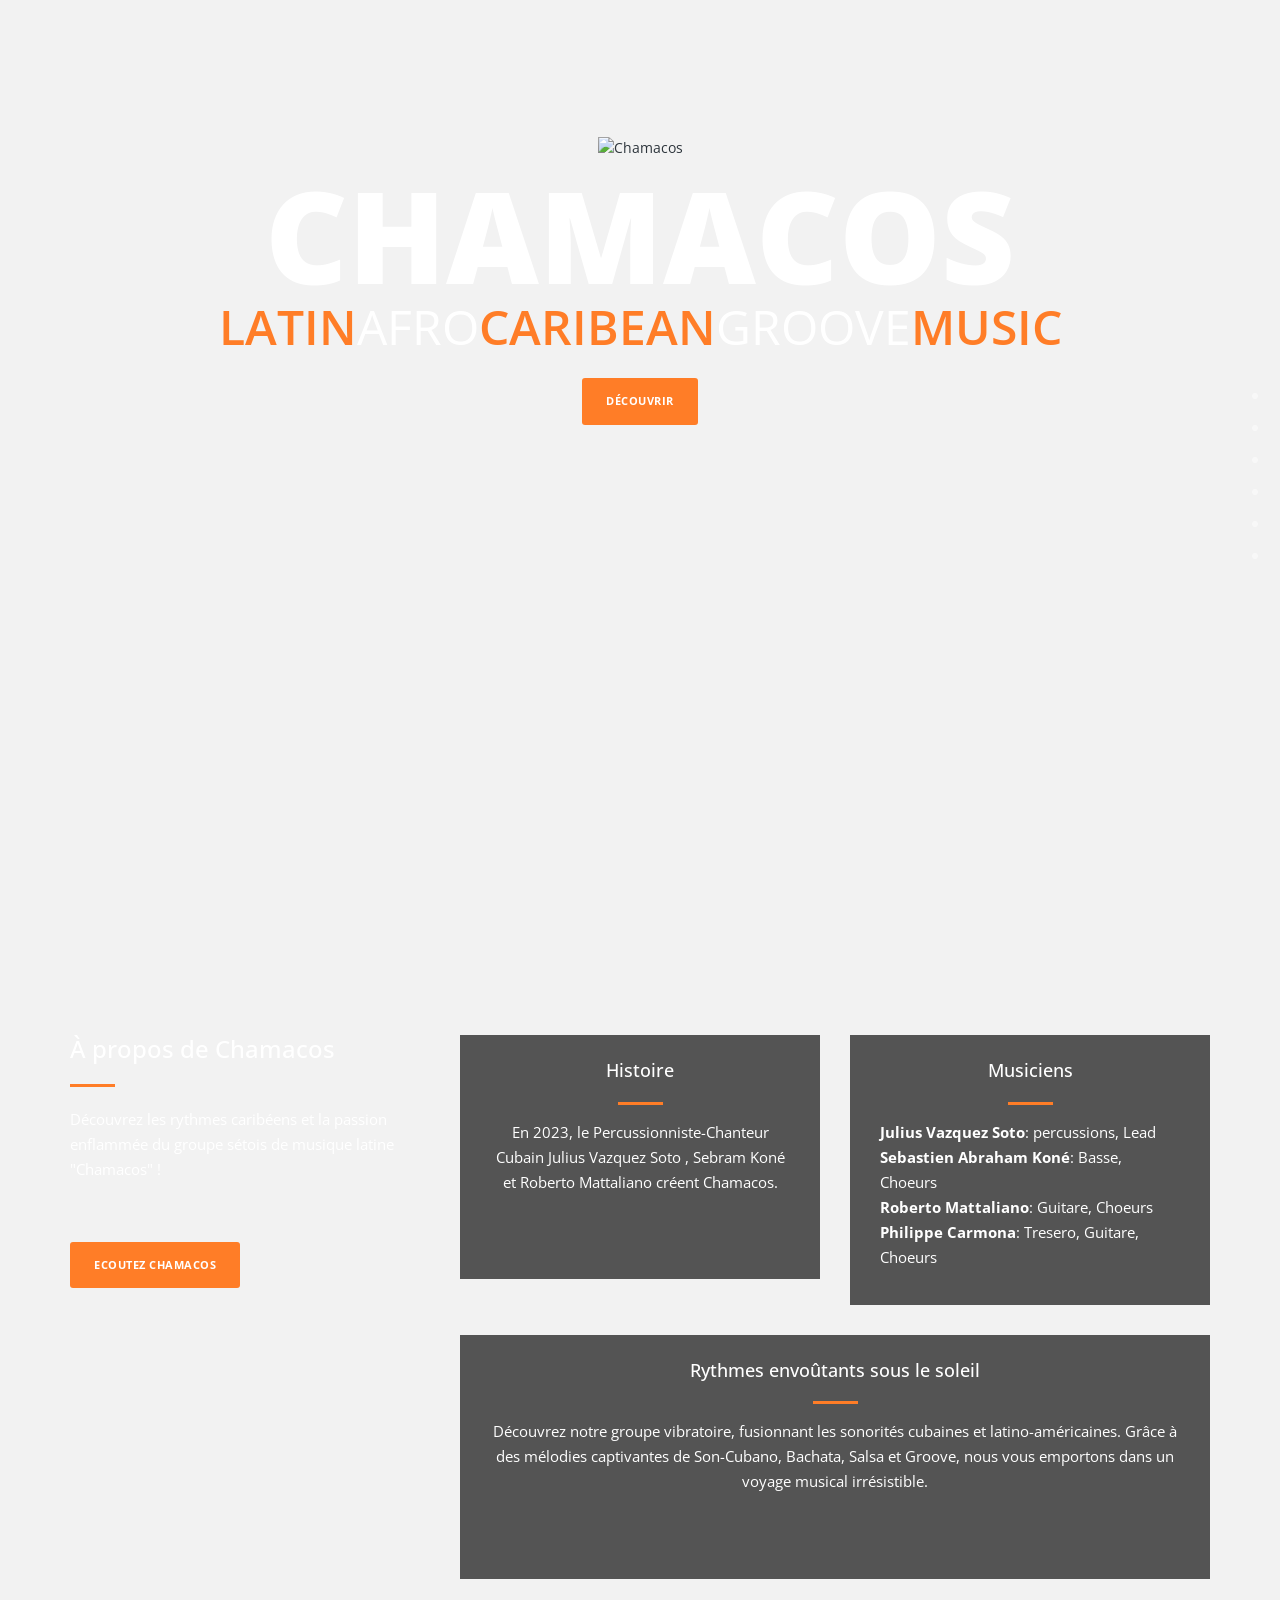
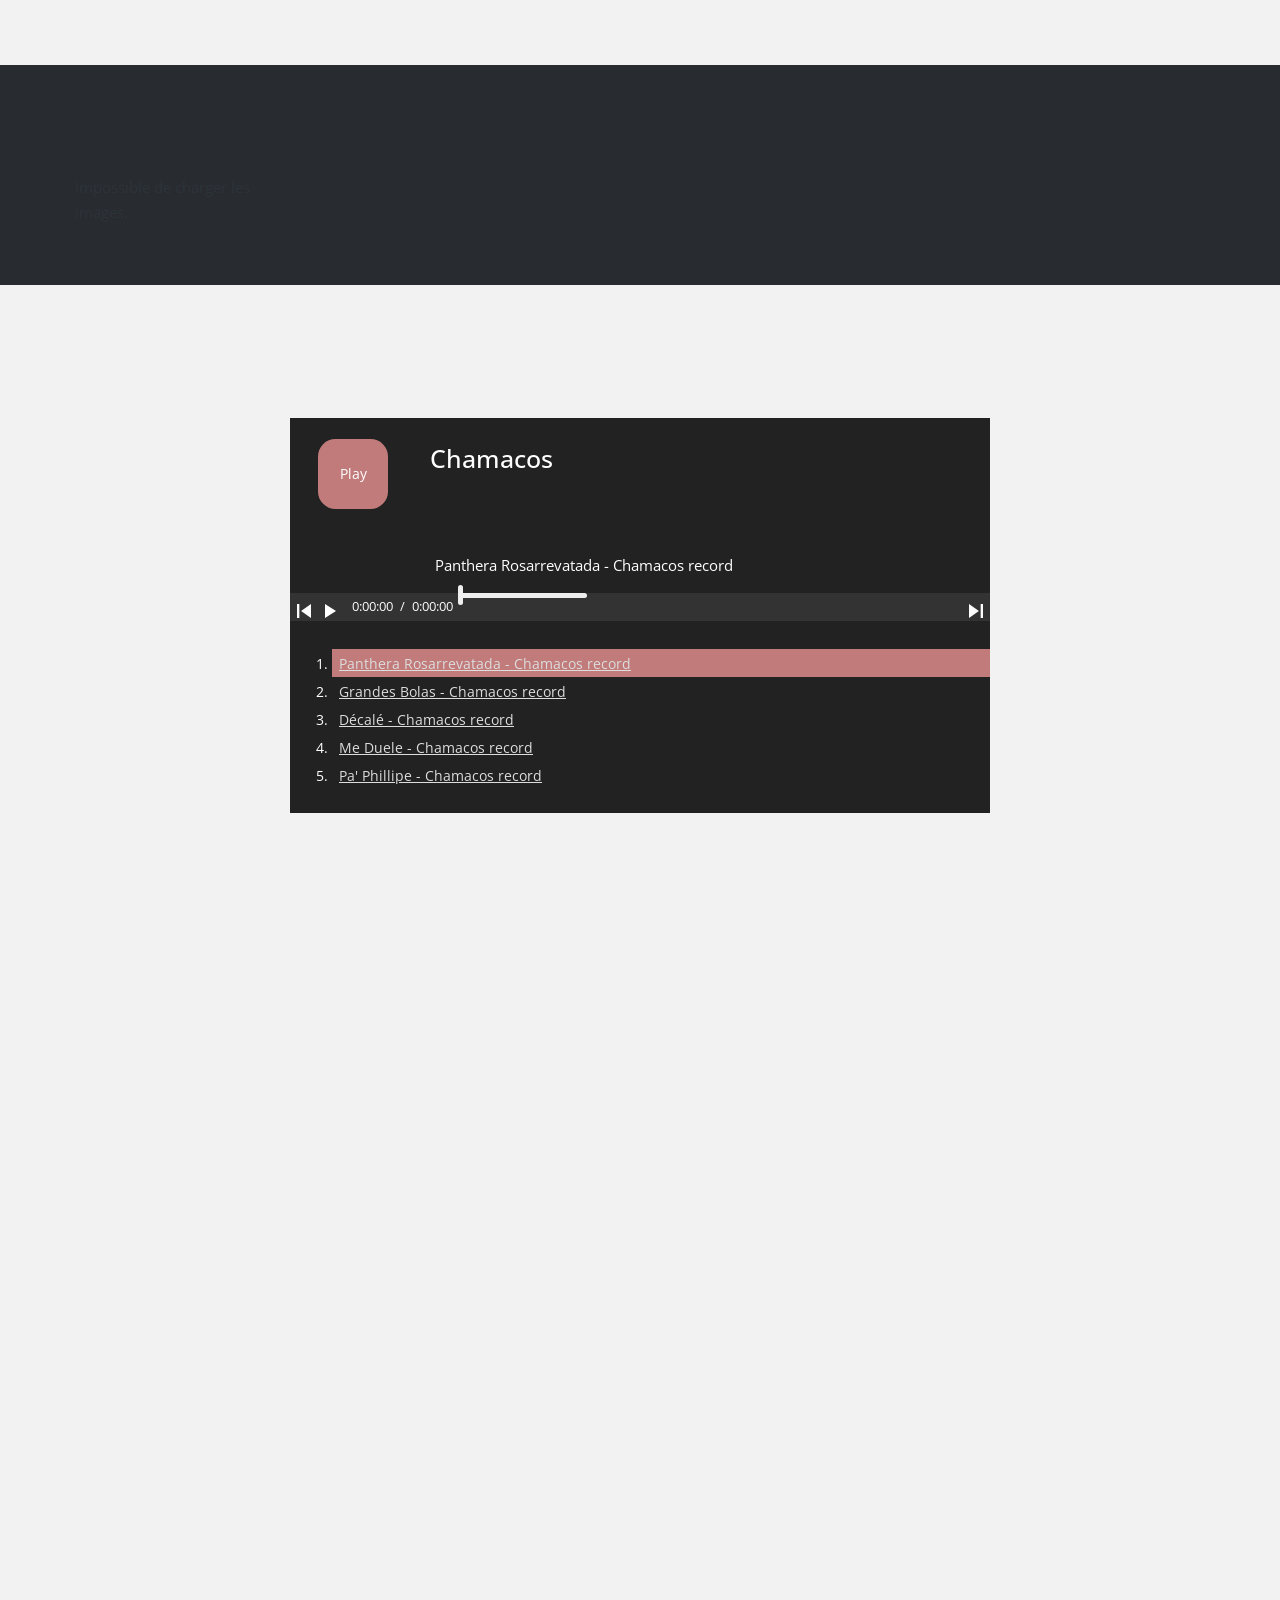
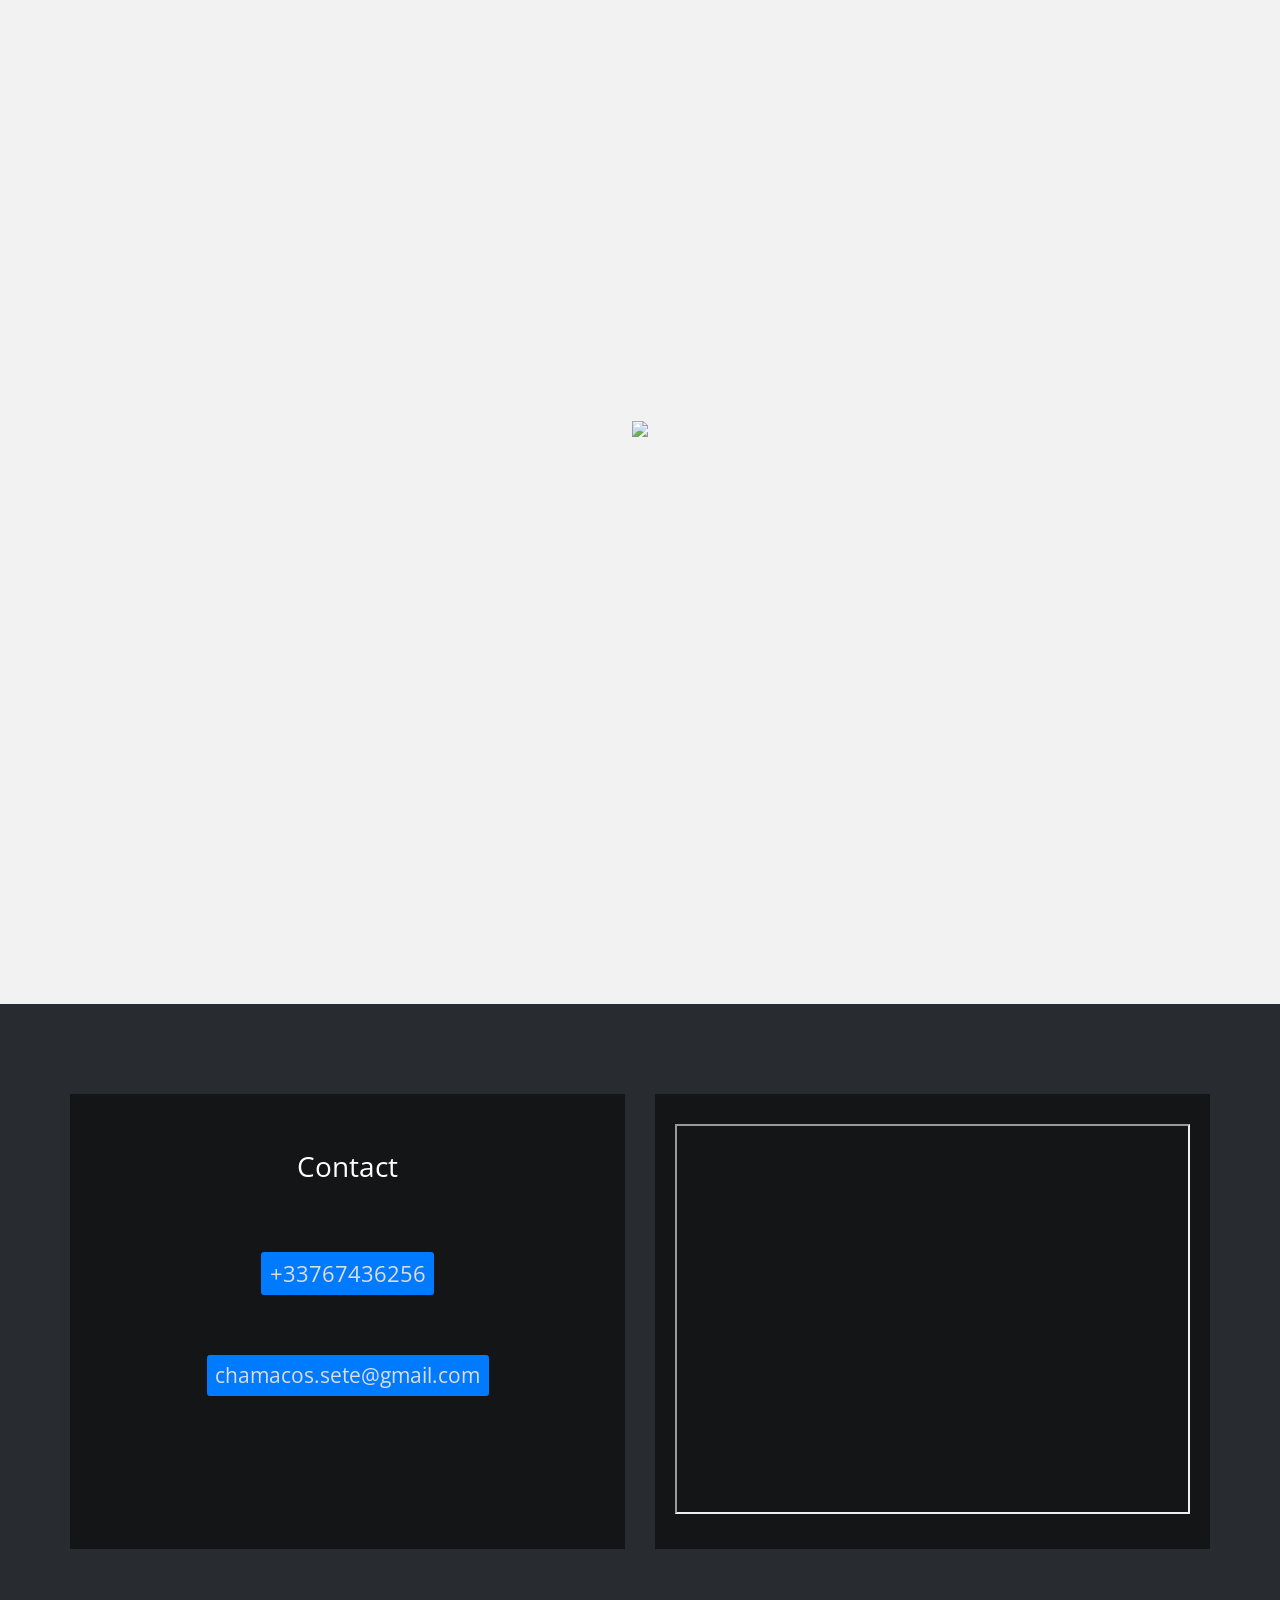
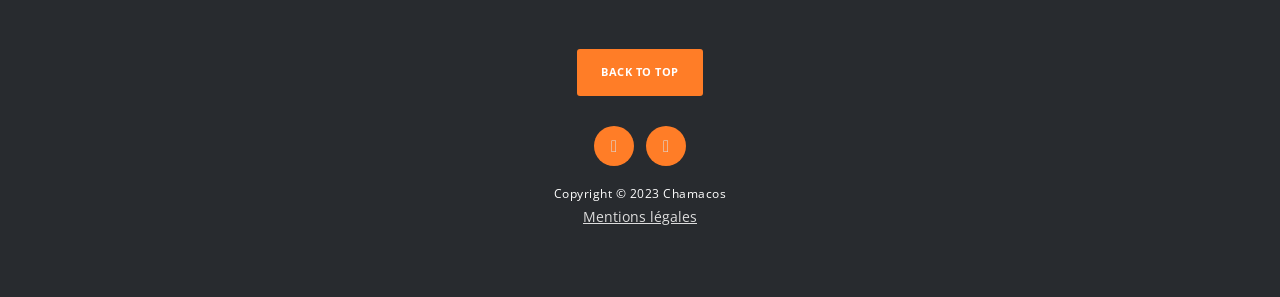
==== index.html @ d698a0c7 "Initial commit - Chamacos site" ====
<!DOCTYPE html>
<html>
    <head>
        <meta charset="utf-8">
        <meta http-equiv="X-UA-Compatible" content="IE=edge,chrome=1">
        <title>Chamacos</title>
        <meta name="description" content="Chamacos Latin Groove Music from SETE">
        <meta name="viewport" content="width=device-width, initial-scale=1">
        <link rel="apple-touch-icon" href="apple-touch-icon.png">
        <link rel="stylesheet" href="player/css/style.css">
        <link rel="stylesheet" href="css/bootstrap.min.css">
        <link rel="stylesheet" href="css/fontAwesome.css">
        <link rel="stylesheet" href="css/hero-slider.css">
        <link rel="stylesheet" href="css/templatemo-main.css">
        <link rel="stylesheet" href="css/owl-carousel.css">
        <link href="https://fonts.googleapis.com/css?family=Open+Sans:300,400,600,700,800" rel="stylesheet">
        <link rel="shortcut icon" href="/favicon.ico">        
        <script src="js/vendor/modernizr-2.8.3-respond-1.4.2.min.js"></script>
    </head> 
<body>

    <div class="fixed-side-navbar">
        <ul class="nav flex-column">
            <li class="nav-item"><a class="nav-link" href="#home"><span>Intro</span></a></li>
            <li class="nav-item"><a class="nav-link" href="#chamacos"><span>Chamacos</span></a></li>
              <li class="nav-item"><a class="nav-link" href="#photos"><span>Photos</span></a></li>  
            <li class="nav-item"><a class="nav-link" href="#musics"><span>Musiques</span></a></li>
            <li class="nav-item"><a class="nav-link" href="#video"><span>Videos</span></a></li>                                 
            <li class="nav-item"><a class="nav-link" href="#contact-us"><span>Contactez nous</span></a></li>            
        </ul>
    </div>

    <div class="parallax-content baner-content" id="home">
        <div class="container">
            <div class="first-content">
                <img src="img/logo-bleu.png" alt="Chamacos" style="max-width:35%"> 
                <h1>Chamacos</h1>
                <span><em>LATIN</em><b>AFRO</b><em>CARIBEAN</em><b>GROOVE</b><em>MUSIC</em></span>     
                       
                <div class="primary-button">
                    <a href="#chamacos">Découvrir</a>
                </div><br>
            </div>
        </div>
    </div>

    <div class="service-content" id="chamacos">
        <div class="container">
            <div class="row">
                <div class="col-md-4">
                    <div class="left-text">
                        <h4>&Agrave; propos de Chamacos</h4>
                        <div class="line-dec"></div>
                        <p>Découvrez les rythmes caribéens et la passion enflammée du groupe sétois de musique latine "Chamacos" !</p>
                        
                        <div class="primary-button">
                            <a href="#musics" class="mt-5">Ecoutez Chamacos</a>
                        </div>
                    </div>
                </div>
                <div class="col-md-8">
                    <div class="row">
                        <div class="col-md-6">
                            <div class="service-item" style="min-height: 244px;">
                                <h4>Histoire</h4>
                                <div class="line-dec"></div>
                                <p>En 2023, le Percussionniste-Chanteur Cubain Julius Vazquez Soto , Sebram Koné et Roberto Mattaliano créent Chamacos.</p>
                            </div>
                        </div>
                        <div class="col-md-6">
                            <div class="service-item" style="min-height: 244px;">
                                <h4>Musiciens</h4>
                                <div class="line-dec"></div>
                                    <p class="  text-left">
                                        <b>Julius Vazquez Soto</b>: percussions, Lead<br>
                                        <b>Sebastien Abraham Koné</b>: Basse, Choeurs<br>
                                        <b>Roberto Mattaliano</b>: Guitare, Choeurs<br>
                                        <b>Philippe Carmona</b>: Tresero, Guitare, Choeurs 
                                    </p>
                            </div>
                        </div>
                        <div class="col-md-12">
                            <div id="texte-principal" class="service-item" style="min-height: 244px;">
                                <h4>Voyagez avec Chamacos.</h4>
                                <div class="line-dec"></div>
                                <p>Les guitares et voix envoûtantes de Chamacos fusionnent autour des percussions pour créer un groove contagieux qui fera bouger même les plus timides !</p>
                            </div>
                        </div>
                    </div>
                </div>                
            </div>
        </div>
    </div>
    
    <div class="contact-content" id="photos">
        <div class="container">
            <div class="row pb-5">
                <div class="gallery" id="gallery"></div>

                <div class="lightbox" id="lightbox">
                <span class="close" onclick="closeLightbox()">&times;</span>
                <img id="lightbox-img" src="" alt="Image Agrandie">
                </div>
            </div>
        </div>
    </div>
    
     <div class="tabs-content3" id="musics">
        <div class="container">
            <div class="row">
                <div class="col-md-8 mx-auto">
                    <div class="wrapper2">
                        <section id="first-tab-group"  class="tabgroup">
                            <div id="tab1">
                                <div class="page">
                                    <div class="player-wrap" data-url="./sound/Projet-chamacos-Grandes-Bolas" data-title="Chamacos-Grandes-Bolas">
                                        <div class="button">Play</div>
                                    <div class="info">
                                    <h1>Chamacos</h1>
                                    <p class="action">&nbsp;</p>
                                    <p class="title ellipsis"></p>
                                    </div>
                                        <div class="player">
                                            <audio preload></audio>
                                            <div class="playpause">
                                                <div class="play"><svg viewBox="0 0 14 14"><path d="M0,0 L0,14 L11,7 L0,0 Z"/></svg></div>
                                                <div class="pause"><svg viewBox="0 0 14 14"><path d="M0,14 L4,14 L4,0 L0,0 L0,14 L0,14 Z M8,0 L8,14 L12,14 L12,0 L8,0 L8,0 Z"/></svg></div>
                                            </div>
                                            <div class="timer">
                                                <div class="current">0:00:00</div>
                                                <div>/</div>
                                                <div class="duration">0:00:00</div>
                                            </div>
                                            <div><label><input id="seek" name="seek" type="range" min="0" max="100" step=".1" value="0" class="seek"></label></div>
                                            <div class="prev"><svg viewBox="0 0 12 12"><path d="M3.5,6 L12,12 L12,0 L3.5,6 Z M0,0 L0,12 L2,12 L2,0 L0,0 L0,0 Z"/></svg></div>
                                            <div class="next"><svg viewBox="0 0 12 12"><path d="M0,12 L8.5,6 L0,0 L0,12 L0,12 Z M10,0 L10,12 L12,12 L12,0 L10,0 L10,0 Z"/></svg></div>
                                        </div>
                                    </div>
                                    <div class="playlist-wrap">
                                        <ol>
                                            <li><a href="./sound/Projet-Chamacos-Extra">Panthera Rosarrevatada - Chamacos record</a></li>
                                            <li><a href="./sound/Projet-chamacos-Grandes-Bolas">Grandes Bolas - Chamacos record</a></li>
                                            <li><a href="./sound/Projet-chamacos-decale">Décalé - Chamacos record</a></li>
                                            <li><a href="./sound/Projet-chamacos-me-duele">Me Duele - Chamacos record</a></li>
                                            <li><a href="./sound/Projet-Chamacos-Pa'Philippe">Pa' Phillipe - Chamacos record</a></li>
                                        </ol>
                                    </div>
                                </div>
                            </div>
                        </section>
                    </div>
                </div>
            </div>
        </div>
    </div>

    <div class="tabs-content" id="video">
        <div class="container">

             <div class="row">
                <div class="col-md-8 mx-auto">
                    <div class="wrapper pb-5">
                        <section id="first-tab-group"  class="tabgroup">  
                            <iframe width="90%" height="335" src="https://www.youtube.com/embed/c7YanRVZOlw?si=52t_hhSfsmj37W4J" title="YouTube video player" frameborder="0" allow="accelerometer; autoplay; clipboard-write; encrypted-media; gyroscope; picture-in-picture; web-share" referrerpolicy="strict-origin-when-cross-origin" allowfullscreen></iframe>
                        </section>
                    </div>
                </div>
            </div>

            <div class="row">
                <div class="col-md-8 mx-auto">
                    <div class="wrapper pb-5">
                        <section id="first-tab-group"  class="tabgroup">  
                            <iframe width="90%" height="335" src="https://www.youtube.com/embed/sLEo-ECaA3Y?si=vN7000N8TK_2fGc7" title="YouTube video player" frameborder="0" allow="accelerometer; autoplay; clipboard-write; encrypted-media; gyroscope; picture-in-picture; web-share" referrerpolicy="strict-origin-when-cross-origin" allowfullscreen></iframe>
                        </section>
                    </div>
                </div>
            </div>
            
            <div class="row">
                <div class="col-md-8 mx-auto">
                    <div class="wrapper pb-5">
                        <section id="first-tab-group"  class="tabgroup">  
                            <iframe width="90%" height="335" src="https://www.youtube.com/embed/akVDz_s7llU?si=00G29d1rRiJm_13s" title="YouTube video player" frameborder="0" allow="accelerometer; autoplay; clipboard-write; encrypted-media; gyroscope; picture-in-picture; web-share" referrerpolicy="strict-origin-when-cross-origin" allowfullscreen></iframe>
                        </section>
                    </div>
                </div>
            </div>
           
             <div class="row">
                <div class="col-md-8 mx-auto">
                    <div class="wrapper pb-5">
                        <section id="first-tab-group"  class="tabgroup">  
                            <iframe width="90%" height="335" src="https://www.youtube.com/embed/eKaZipOiEqE?si=BZlEHM93L5PSzDZJ" title="YouTube video player" frameborder="0" allow="accelerometer; autoplay; clipboard-write; encrypted-media; gyroscope; picture-in-picture; web-share" referrerpolicy="strict-origin-when-cross-origin" allowfullscreen></iframe>
                        </section>
                    </div>
                </div>
            </div>
            <div class="row">
                <div class="col-md-8 mx-auto">
                    <div class="wrapper pb-5">
                        <section id="first-tab-group"  class="tabgroup">  
                            <iframe width="90%" height="335" src="https://www.youtube.com/embed/lEtix27taN0?si=vGoDL8fVH-FzPTct" title="YouTube video player" frameborder="0" allow="accelerometer; autoplay; clipboard-write; encrypted-media; gyroscope; picture-in-picture; web-share" referrerpolicy="strict-origin-when-cross-origin" allowfullscreen></iframe>
                        </section>
                    </div>
                </div>
            </div>
            <div class="row">
                <div class="col-md-8 mx-auto">
                    <div class="wrapper pb-5">
                        <section id="first-tab-group"  class="tabgroup">  
                            <iframe width="90%" height="335" src="https://www.youtube.com/embed/2JPD4sFNXkc?si=xiY_N6ECd0dsSXj-" title="YouTube video player" frameborder="0" allow="accelerometer; autoplay; clipboard-write; encrypted-media; gyroscope; picture-in-picture; web-share" referrerpolicy="strict-origin-when-cross-origin" allowfullscreen></iframe>
                        </section>
                    </div>
                </div>
            </div>
            <div class="row">
                <div class="col-md-8 mx-auto">
                    <div class="wrapper">
                        <section id="first-tab-group"  class="tabgroup">  
                            <iframe width="90%" height="335" src="https://www.youtube.com/embed/IqxrBb4NonY?si=GaBh9LQMhkWS-dRU" title="YouTube video player" frameborder="0" allow="accelerometer; autoplay; clipboard-write; encrypted-media; gyroscope; picture-in-picture; web-share" referrerpolicy="strict-origin-when-cross-origin" allowfullscreen></iframe>
                        </section>
                    </div>
                </div>
            </div>
            
            <div class="row">
                <div class="col-md-8 mx-auto">
                    <div class="wrapper">
                        <section id="first-tab-group"  class="tabgroup">  
                            <iframe width="90%" height="335" src="https://www.youtube.com/embed/hQDvpTFoSUo?si=vmiRCp7YsShwL8KD" title="YouTube video player" frameborder="0" allow="accelerometer; autoplay; clipboard-write; encrypted-media; gyroscope; picture-in-picture; web-share" referrerpolicy="strict-origin-when-cross-origin" allowfullscreen></iframe>
                        </section>
                    </div>
                </div>
            </div>
            
            <div class="row">
                <div class="col-md-8 mx-auto">
                    <div class="wrapper">
                        <section id="first-tab-group"  class="tabgroup">  
                            <iframe width="90%" height="335" src="https://www.youtube.com/embed/8ESmzGFqQQ0?si=k6T2xm-WU4j1N17m" title="YouTube video player" frameborder="0" allow="accelerometer; autoplay; clipboard-write; encrypted-media; gyroscope; picture-in-picture; web-share" referrerpolicy="strict-origin-when-cross-origin" allowfullscreen></iframe>
                        </section>
                    </div>
                </div>
            </div>
            <div class="row">
                <div class="col-md-8 mx-auto mb-5">
                    <div class="wrapper pb-5">
                        <section id="first-tab-group"  class="tabgroup">                              
                            <iframe width="90%" height="335" src="https://www.youtube.com/embed/VeMFZNiENnk?si=Si-SP8VAgo41EjnV" title="YouTube video player" frameborder="0" allow="accelerometer; autoplay; clipboard-write; encrypted-media; gyroscope; picture-in-picture; web-share" referrerpolicy="strict-origin-when-cross-origin" allowfullscreen></iframe>
                        </section>
                    </div>
                </div>
            </div>
        </div>
    </div>
    
    
    <div class="tabs-content2" id="affiche">
        <div class="container">
            <div class="row">
                <div class="col-md-8 mx-auto">
                    <div class="wrapper">
                    <section id="first-tab-group"  class="tabgroup">
                      <div id="tab1">
                        <div class="stuff"  data-type="content" style="opacity:0.9;">
                           <img src="img/logo-jaune.png" width="55%">
                        </div>
                      </div>
                    </section> 
                    </div>
                </div>
            </div>
        </div>
    </div>
    

    <div class="contact-content" id="contact-us">
        <div class="container">
            <div class="row">
                <div class="col-md-6">
                    <div class="contact-form">
                        <div class="row" >
                            <form id="contact" action="" method="post" style="min-height:395px;">
                                <div class="row">
                                    <div class="col-md-12 text-center pt-5 pb-5"><p style="font-size:2em; color:white; ">Contact</p></div>
                                    <div class="col-md-12 text-center pt-5 pb-5" style="font-size:2em">
                                        <a class="btn btn-primary" style="font-size:0.8em;text-decoration: none;" href="tel:+33767436256" id="name">+33767436256 </a>
                                    </div>
                                    
                                    <div class="col-md-12 text-center pt-5" >
                                        <a class="btn btn-primary"  style="font-size:1.5em;text-decoration: none;" href="mailto:chamacos.sete@gmail.com" id="mail"> chamacos.sete@gmail.com </a>
                                    </div>
                                </div>
                            </form>
                        </div>
                    </div>
                </div>
                <div class="col-md-6">
                    <div class="map">
                    <!-- How to change your own map point
                           1. Go to Google Maps
                           2. Click on your location point
                           3. Click "Share" and choose "Embed map" tab
                           4. Copy only URL and paste it within the src="" field below
                    -->
                        <iframe src="https://www.google.com/maps/embed?pb=!1m14!1m8!1m3!1d92754.25277567464!2d3.6611937!3d43.4069079!3m2!1i1024!2i768!4f13.1!3m3!1m2!1s0x12b13596502ec76b%3A0x9a6fe1f736276602!2s34200%20S%C3%A8te!5e0!3m2!1sfr!2sfr!4v1708538591096!5m2!1sfr!2sfr" width="100%" height="390" allowfullscreen></iframe>
                    </div>
                </div>
            </div>
        </div>
    </div>
    
    <footer>
        <div class="container">
            <div class="row">
                <div class="col-md-12">
                    <div class="primary-button">
                        <a href="#home">Back To Top</a>
                    </div>
                    <ul>
                        <li><a href="https://www.facebook.com/chamacos.fr" target="_blank"><i class="fa fa-facebook"></i></a></li>
                        <!-- <li><a href="#"><i class="fa fa-twitter"></i></a></li> -->
                        <!-- <li><a href="#"><i class="fa fa-linkedin"></i></a></li> -->
                        <li><a href="https://www.google.com/search?q=chamacos+sete&rlz=1C5CHFA_enFR1040FR1040&oq=chamacos+sete&gs_lcrp=EgZjaHJvbWUyBggAEEUYOdIBCDM0NzlqMGo3qAIAsAIA&sourceid=chrome&ie=UTF-8" target="_blank"><i class="fa fa-google"></i></a></li>
                        <!-- <li><a href="#"><i class="fa fa-dribbble"></i></a></li> -->
                    </ul>
                    <p>Copyright &copy; 2023 Chamacos</p>
                    <a href="mention.html">Mentions légales</a>
                </div>
            </div>
        </div>
    </footer>



    <script src="https://ajax.googleapis.com/ajax/libs/jquery/1.11.2/jquery.min.js"></script>
    <script>window.jQuery || document.write('<script src="js/vendor/jquery-1.11.2.min.js"><\/script>')</script>
    <script src="js/vendor/bootstrap.min.js"></script>
    <script src="js/plugins.js"></script>
    <script src="js/main.js"></script>
    <script src="player/js/script.js"></script>

    <script>
        function openCity(cityName) {
            var i;
            var x = document.getElementsByClassName("city");
            for (i = 0; i < x.length; i++) {
               x[i].style.display = "none";  
            }
            document.getElementById(cityName).style.display = "block";  
        }
    </script>

    <script>
        $(document).ready(function(){
          // Add smooth scrolling to all links
          $(".fixed-side-navbar a, .primary-button a").on('click', function(event) {

            // Make sure this.hash has a value before overriding default behavior
            if (this.hash !== "") {
              // Prevent default anchor click behavior
              event.preventDefault();

              // Store hash
              var hash = this.hash;

              // Using jQuery's animate() method to add smooth page scroll
              // The optional number (800) specifies the number of milliseconds it takes to scroll to the specified area
              $('html, body').animate({
                scrollTop: $(hash).offset().top
              }, 800, function(){
           
                // Add hash (#) to URL when done scrolling (default click behavior)
                window.location.hash = hash;
              });
            } // End if
          });
        });
    </script>
    <script>
        const gallery = document.getElementById('gallery');
        const lightbox = document.getElementById('lightbox');
        const lightboxImg = document.getElementById('lightbox-img');

        fetch('list-images.php')
            .then(response => {
            if (!response.ok) throw new Error('Erreur lors du chargement des images');
            return response.json();
            })
            .then(images => {
            images.forEach((src, index) => {
                const img = document.createElement('img');
                img.src = src;
                img.alt = 'Image ' + (index + 1);
                img.addEventListener('click', () => {
                lightbox.style.display = 'flex';
                lightboxImg.src = src;
                lightboxImg.alt = img.alt;
                });
                gallery.appendChild(img);
            });
            })
            .catch(error => {
            console.log(error);
            gallery.innerHTML = '<p>Impossible de charger les images.</p>';
            });

        function closeLightbox() {
            lightbox.style.display = 'none';
        }

        lightbox.addEventListener('click', (e) => {
            if (e.target !== lightboxImg) {
            closeLightbox();
            }
        });
    </script>

    <script>
       async function loadContent() {
        const res = await fetch('/main-text.json', { cache: "no-store" });
        const data = await res.json();
        document.getElementById('texte-principal').innerHTML = data.html;
        }

        loadContent();
        setInterval(loadContent, 30000);
    </script>
</body>
</html>
---- player/css/style.css ----
/* >> reset */
html, body, div, span, h1, p, a, ol, li, audio {
	border: 0;
	font: inherit;
	font-size: 100%;
	margin: 0;
	padding: 0;
	vertical-align: baseline;
}
ol {
	list-style: none;
	margin: 0;
	padding: 0;
}
ol li {
	margin: 0;
	list-style: decimal outside;
}
* {
	-webkit-tap-highlight-color: rgba(0,0,0,0);
	-webkit-tap-highlight-color: transparent;
}
html, body {
	margin: 0;
	padding: 0;
	height: 100%;
}
.cd__main {
	padding: 5px 0;
	background: #111 !important;
	font: 20px/24px 'Helvetica', 'Arial', sans-serif;
	color: #fff;
}
a, a:focus, a:active, a:hover, a:visited {
	text-decoration: none;
}
a[href], a[href]:active, a[href]:visited {
	color: #ddd;
	outline: 0 none;
	text-decoration: underline;
}
a[href]:hover, a[href]:focus {
	color: #bbb;
}
/* << reset */

/* page style */
.page {
	position: relative;
	margin: 0 auto;
	width: 100%;
	min-width: 300px;
	max-width: 700px;
}
.ellipsis {
  overflow: hidden;
  text-overflow: ellipsis;
  white-space: nowrap;
  color:white;
}

/* Audio Player */
.player-wrap {
	position: relative;
	margin: 0 0 1em;
	padding: 0;
	background-color: #222;
}
.player-wrap.enabled {
	padding-bottom: 1em;
}
.player-wrap .button {
	float: left;
	display: none;
	margin: 1.5em 2em;
	width: 5em;
	height: 5em;
	background-color: #c17b7b;
	line-height: 5em;
	text-align: center;
	border-radius: 25%;
	color:white;
}
.player-wrap .button:hover {
  background-color: #444;
	cursor: pointer;
}
.player-wrap.enabled .button {
	display: block;
}
.player-wrap .info {
	margin-left: 10em;
}
.player-wrap h1 {
	padding: 1em 0;
	color:white;
}
.player-wrap .action {
	font-style: italic;
	color: #fff;
}
.player-wrap .player {
	position: absolute;
  display: none;
	left: 0;
	bottom: 0;
	padding: 0 1em 0 6em;
	width: 100%;
	height: 1em;
	background-color: #333;
	font-size: 2em;
	box-sizing: border-box;
}
.player-wrap.enabled .player {
	display: block;
	margin-bottom: -14px;
}
.player-wrap .player svg {
	margin: .25em;
	width: .5em;
	height: .5em;
	fill: currentColor;
}
.player-wrap .player div {
	display: block;
	height: 1em;
}
.player-wrap audio,
.player-wrap .player .pause {
	display: none;
}
.player-wrap .playpause, .player-wrap .timer,
.player-wrap .prev, .player-wrap .next {
	position: absolute;
	left: 0;
	bottom: 0;
	display: block;
	height: 1em;
	line-height: 1em;
	vertical-align: top;
	text-align: center;
	color:white;
}
.player-wrap .playpause,
.player-wrap .prev, .player-wrap .next {
	width: 1em;
	cursor: pointer;
}
.player-wrap .playpause {
	left: 1em;
}
.player-wrap .next {
	left: auto;
	right: 0;
}
.player-wrap .playpause:hover,
.player-wrap .prev:hover, .player-wrap .next:hover {
	background-color: #444;
}
.player-wrap .playpause, .player-wrap .play, .player-wrap .pause,
.player-wrap .prev::-moz-focus-inner,
.player-wrap .next::-moz-focus-inner {
	border: 0;
	padding: 0;
}
.player-wrap .timer {
	left: 2em;
	width: 4em;
}
.player-wrap .timer div {
	display: inline-block;
	height: 100%;
	vertical-align: top;
	font-size: .45em;
}
.player-wrap .seek {
	box-sizing: border-box;
	margin: 0;
	padding: 0;
	width: 100%;
	height: 100%;
}
.playlist-wrap {
	background-color: #222;
	padding-bottom: 1em;
    padding-top: 2em;
}
.playlist-wrap li {
	margin: 0 0 0 3em;
	padding: .25em 0 .25em .5em;
	list-style: decimal outside;
	color: #fff;
}
.playlist-wrap li.sel {
	background-color: #c17b7b;
	color: #fff;
}
.playlist-wrap li:hover {
	background-color: #9e9a9a;
}

/* >> input[type=range] class: seek */
input.seek[type=range] {
	box-sizing: border-box;
	background-color: transparent;
	vertical-align: top;
	font-size: 1em;
	-webkit-appearance: none;
}
input.seek[type=range]:focus {
	outline: none;
}
input.seek[type=range]::-webkit-slider-runnable-track {
	box-sizing: border-box;
	width: 98%;
	height: .17em;
	background-color: #eee;
	cursor: pointer;
	border-radius: .1em;
	transition: all .2s ease;
}
input.seek[type=range]::-webkit-slider-thumb {
	box-sizing: border-box;
	width: .17em;
	height: .7em;
	margin-top: -.27em;
	border-radius: .1em;
	background-color: #eee;
	cursor: pointer;
	-webkit-appearance: none;
}
input.seek[type=range]:focus::-webkit-slider-runnable-track {
	background-color: #eee;
}
input.seek[type=range]::-moz-range-track {
	box-sizing: border-box;
	border: 0 solid #eee;
	width: 98%;
	height: .17em;
	background-color: #eee;
	cursor: pointer;
	border-radius: .1em;
	transition: all .2s ease;
}
input.seek[type=range]::-moz-range-thumb {
	box-sizing: border-box;
	border: 0 solid #eee;
	width: .17em;
	height: .7em;
	background-color: #eee;
	cursor: pointer;
	border-radius: .1em;
}
input.seek[type=range]::-ms-track {
	box-sizing: border-box;
	border: 0 none;
	width: 98%;
	height: .17em;
	background-color: transparent;
	color: transparent;
	cursor: pointer;
	transition: all .2s ease;
}
input.seek[type=range]::-ms-fill-lower {
	background-color: #fff;
	border-radius: .1em;
}
input.seek[type=range]::-ms-fill-upper {
	background-color: #fff;
	border-radius: .1em;
}
input.seek[type=range]::-ms-thumb {
	margin-top: -.01em;
	box-sizing: border-box;
	width: .17em;
	height: .7em;
	background-color: #fff;
	cursor: pointer;
	border-radius: .1em;
}
input.seek[type=range]:focus::-ms-fill-lower {
	background-color: #fff;
}
input.seek[type=range]:focus::-ms-fill-upper {
	background-color: #fff;
}
/* << input[type=range] class: seek */
---- css/hero-slider.css ----
/* -------------------------------- 

Primary style

-------------------------------- */
*, *::after, *::before {
  -webkit-box-sizing: border-box;
  -moz-box-sizing: border-box;
  box-sizing: border-box;
}

html {
  font-size: 62.5%;
}

body {
  font-family: "Open Sans", sans-serif;
  color: #2c343b;
  background-color: #f2f2f2;
}

a {
  color: #d44457;
  text-decoration: none;
}

img {
  max-width: 100%;
}

/* -------------------------------- 

Main Components 

-------------------------------- */
.cd-header {
  position: absolute;
  z-index: 2;
  top: 0;
  left: 0;
  width: 100%;
  height: 50px;
  background-color: #21272c;
  -webkit-font-smoothing: antialiased;
  -moz-osx-font-smoothing: grayscale;
}
@media only screen and (min-width: 768px) {
  .cd-header {
    height: 70px;
    background-color: transparent;
  }
}

#cd-logo {
  float: left;
  margin: 13px 0 0 5%;
}
#cd-logo img {
  display: block;
}
@media only screen and (min-width: 768px) {
  #cd-logo {
    margin: 23px 0 0 5%;
  }
}

.cd-primary-nav {
  /* mobile first - navigation hidden by default, triggered by tap/click on navigation icon */
  float: right;
  margin-right: 5%;
  width: 44px;
  height: 100%;
}
.cd-primary-nav ul {
  position: absolute;
  top: 0;
  left: 0;
  width: 100%;
  -webkit-transform: translateY(-100%);
  -moz-transform: translateY(-100%);
  -ms-transform: translateY(-100%);
  -o-transform: translateY(-100%);
  transform: translateY(-100%);
}
.cd-primary-nav ul.is-visible {
  box-shadow: 0 3px 8px rgba(0, 0, 0, 0.2);
  -webkit-transform: translateY(50px);
  -moz-transform: translateY(50px);
  -ms-transform: translateY(50px);
  -o-transform: translateY(50px);
  transform: translateY(50px);
}
.cd-primary-nav a {
  display: block;
  height: 50px;
  line-height: 50px;
  padding-left: 5%;
  background: #21272c;
  border-top: 1px solid #333c44;
  color: #ffffff;
}
@media only screen and (min-width: 768px) {
  .cd-primary-nav {
    /* reset navigation values */
    width: auto;
    height: auto;
    background: none;
  }
  .cd-primary-nav ul {
    position: static;
    width: auto;
    -webkit-transform: translateY(0);
    -moz-transform: translateY(0);
    -ms-transform: translateY(0);
    -o-transform: translateY(0);
    transform: translateY(0);
    line-height: 70px;
  }
  .cd-primary-nav ul.is-visible {
    -webkit-transform: translateY(0);
    -moz-transform: translateY(0);
    -ms-transform: translateY(0);
    -o-transform: translateY(0);
    transform: translateY(0);
  }
  .cd-primary-nav li {
    display: inline-block;
    margin-left: 1em;
  }
  .cd-primary-nav a {
    display: inline-block;
    height: auto;
    font-weight: 600;
    line-height: normal;
    background: transparent;
    padding: .6em 1em;
    border-top: none;
  }
}

/* -------------------------------- 

Slider

-------------------------------- */
.cd-hero {
  position: relative;
  -webkit-font-smoothing: antialiased;
  -moz-osx-font-smoothing: grayscale;
}

.cd-hero-slider {
  position: relative;
  height: 360px;
  overflow: hidden;
}
.cd-hero-slider li {
  position: absolute;
  top: 0;
  left: 0;
  width: 100%;
  height: 100%;
  -webkit-transform: translateX(100%);
  -moz-transform: translateX(100%);
  -ms-transform: translateX(100%);
  -o-transform: translateX(100%);
  transform: translateX(100%);
}
.cd-hero-slider li.selected {
  /* this is the visible slide */
  position: relative;
  -webkit-transform: translateX(0);
  -moz-transform: translateX(0);
  -ms-transform: translateX(0);
  -o-transform: translateX(0);
  transform: translateX(0);
}
.cd-hero-slider li.move-left {
  /* slide hidden on the left */
  -webkit-transform: translateX(-100%);
  -moz-transform: translateX(-100%);
  -ms-transform: translateX(-100%);
  -o-transform: translateX(-100%);
  transform: translateX(-100%);
}
.cd-hero-slider li.is-moving, .cd-hero-slider li.selected {
  /* the is-moving class is assigned to the slide which is moving outside the viewport */
  -webkit-transition: -webkit-transform 0.5s;
  -moz-transition: -moz-transform 0.5s;
  transition: transform 0.5s;
}
@media only screen and (min-width: 768px) {
  .cd-hero-slider {
    height: 500px;
  }
}
@media only screen and (min-width: 1170px) {
  .cd-hero-slider {
    height: 680px;
  }
}

/* -------------------------------- 

Single slide style

-------------------------------- */
.cd-hero-slider li {
  background-position: center center;
  background-size: cover;
  background-repeat: no-repeat;
}
.cd-hero-slider li:first-of-type {
  background-image: url(../img/slide_01.jpg);
}
.cd-hero-slider li:nth-of-type(2) {
  background-image: url(../img/slide_02.jpg);
}
.cd-hero-slider li:nth-of-type(3) {
  background-image: url(../img/slide_03.jpg);
}
.cd-hero-slider .cd-full-width,
.cd-hero-slider .cd-half-width {
  position: absolute;
  width: 100%;
  height: 100%;
  z-index: 1;
  left: 0;
  top: 0;
  /* this padding is used to align the text */
  padding-top: 80px;
  text-align: center;
  /* Force Hardware Acceleration in WebKit */
  -webkit-backface-visibility: hidden;
  backface-visibility: hidden;
  -webkit-transform: translateZ(0);
  -moz-transform: translateZ(0);
  -ms-transform: translateZ(0);
  -o-transform: translateZ(0);
  transform: translateZ(0);
}
.cd-hero-slider .cd-img-container {
  /* hide image on mobile device */
  display: none;
}
.cd-hero-slider .cd-img-container img {
  position: absolute;
  left: 50%;
  top: 50%;
  bottom: auto;
  right: auto;
  -webkit-transform: translateX(-50%) translateY(-50%);
  -moz-transform: translateX(-50%) translateY(-50%);
  -ms-transform: translateX(-50%) translateY(-50%);
  -o-transform: translateX(-50%) translateY(-50%);
  transform: translateX(-50%) translateY(-50%);
}
.cd-hero-slider .cd-bg-video-wrapper {
  /* hide video on mobile device */
  display: none;
  position: absolute;
  top: 0;
  left: 0;
  width: 100%;
  height: 100%;
  overflow: hidden;
}
.cd-hero-slider .cd-bg-video-wrapper video {
  /* you won't see this element in the html, but it will be injected using js */
  display: block;
  min-height: 100%;
  min-width: 100%;
  max-width: none;
  height: auto;
  width: auto;
  position: absolute;
  left: 50%;
  top: 50%;
  bottom: auto;
  right: auto;
  -webkit-transform: translateX(-50%) translateY(-50%);
  -moz-transform: translateX(-50%) translateY(-50%);
  -ms-transform: translateX(-50%) translateY(-50%);
  -o-transform: translateX(-50%) translateY(-50%);
  transform: translateX(-50%) translateY(-50%);
}
.cd-hero-slider h2, .cd-hero-slider p {
  text-shadow: 0 1px 3px rgba(0, 0, 0, 0.1);
  line-height: 1.2;
  margin: 0 auto 14px;
  color: #ffffff;
  width: 90%;
  max-width: 400px;
}
.cd-hero-slider h2 {
  font-size: 2.4rem;
}
.cd-hero-slider p {
  font-size: 1.4rem;
  line-height: 1.4;
}
.cd-hero-slider .cd-btn {
  display: inline-block;
  padding: 1.2em 1.4em;
  margin-top: .8em;
  background-color: rgba(212, 68, 87, 0.9);
  font-size: 1.3rem;
  font-weight: 700;
  letter-spacing: 1px;
  color: #ffffff;
  text-transform: uppercase;
  box-shadow: 0 3px 6px rgba(0, 0, 0, 0.1);
  -webkit-transition: background-color 0.2s;
  -moz-transition: background-color 0.2s;
  transition: background-color 0.2s;
}
.cd-hero-slider .cd-btn.secondary {
  background-color: rgba(22, 26, 30, 0.8);
}
.cd-hero-slider .cd-btn:nth-of-type(2) {
  margin-left: 1em;
}
.no-touch .cd-hero-slider .cd-btn:hover {
  background-color: #d44457;
}
.no-touch .cd-hero-slider .cd-btn.secondary:hover {
  background-color: #161a1e;
}
@media only screen and (min-width: 768px) {
  .cd-hero-slider .cd-full-width,
  .cd-hero-slider .cd-half-width {
    padding-top: 150px;
  }
  .cd-hero-slider .cd-bg-video-wrapper {
    display: block;
  }
  .cd-hero-slider .cd-half-width {
    width: 45%;
  }
  .cd-hero-slider .cd-half-width:first-of-type {
    left: 5%;
  }
  .cd-hero-slider .cd-half-width:nth-of-type(2) {
    right: 5%;
    left: auto;
  }
  .cd-hero-slider .cd-img-container {
    display: block;
  }
  .cd-hero-slider h2, .cd-hero-slider p {
    max-width: 520px;
  }
  .cd-hero-slider h2 {
    font-size: 2.4em;
    font-weight: 300;
  }
  .cd-hero-slider .cd-btn {
    font-size: 1.4rem;
  }
}
@media only screen and (min-width: 1170px) {
  .cd-hero-slider .cd-full-width,
  .cd-hero-slider .cd-half-width {
    padding-top: 250px;
  }
  .cd-hero-slider h2, .cd-hero-slider p {
    margin-bottom: 20px;
  }
  .cd-hero-slider h2 {
    font-size: 3.2em;
  }
  .cd-hero-slider p {
    font-size: 1.6rem;
  }
}

/* -------------------------------- 

Single slide animation

-------------------------------- */
@media only screen and (min-width: 768px) {
  .cd-hero-slider .cd-half-width {
    opacity: 0;
    -webkit-transform: translateX(40px);
    -moz-transform: translateX(40px);
    -ms-transform: translateX(40px);
    -o-transform: translateX(40px);
    transform: translateX(40px);
  }
  .cd-hero-slider .move-left .cd-half-width {
    -webkit-transform: translateX(-40px);
    -moz-transform: translateX(-40px);
    -ms-transform: translateX(-40px);
    -o-transform: translateX(-40px);
    transform: translateX(-40px);
  }
  .cd-hero-slider .selected .cd-half-width {
    /* this is the visible slide */
    opacity: 1;
    -webkit-transform: translateX(0);
    -moz-transform: translateX(0);
    -ms-transform: translateX(0);
    -o-transform: translateX(0);
    transform: translateX(0);
  }
  .cd-hero-slider .is-moving .cd-half-width {
    /* this is the slide moving outside the viewport 
    wait for the end of the transition on the <li> parent before set opacity to 0 and translate to 40px/-40px */
    -webkit-transition: opacity 0s 0.5s, -webkit-transform 0s 0.5s;
    -moz-transition: opacity 0s 0.5s, -moz-transform 0s 0.5s;
    transition: opacity 0s 0.5s, transform 0s 0.5s;
  }
  .cd-hero-slider li.selected.from-left .cd-half-width:nth-of-type(2),
  .cd-hero-slider li.selected.from-right .cd-half-width:first-of-type {
    /* this is the selected slide - different animation if it's entering from left or right */
    -webkit-transition: opacity 0.4s 0.2s, -webkit-transform 0.5s 0.2s;
    -moz-transition: opacity 0.4s 0.2s, -moz-transform 0.5s 0.2s;
    transition: opacity 0.4s 0.2s, transform 0.5s 0.2s;
  }
  .cd-hero-slider li.selected.from-left .cd-half-width:first-of-type,
  .cd-hero-slider li.selected.from-right .cd-half-width:nth-of-type(2) {
    /* this is the selected slide - different animation if it's entering from left or right */
    -webkit-transition: opacity 0.4s 0.4s, -webkit-transform 0.5s 0.4s;
    -moz-transition: opacity 0.4s 0.4s, -moz-transform 0.5s 0.4s;
    transition: opacity 0.4s 0.4s, transform 0.5s 0.4s;
  }
  .cd-hero-slider .cd-full-width h2,
  .cd-hero-slider .cd-full-width p,
  .cd-hero-slider .cd-full-width .cd-btn {
    opacity: 0;
    -webkit-transform: translateX(100px);
    -moz-transform: translateX(100px);
    -ms-transform: translateX(100px);
    -o-transform: translateX(100px);
    transform: translateX(100px);
  }
  .cd-hero-slider .move-left .cd-full-width h2,
  .cd-hero-slider .move-left .cd-full-width p,
  .cd-hero-slider .move-left .cd-full-width .cd-btn {
    opacity: 0;
    -webkit-transform: translateX(-100px);
    -moz-transform: translateX(-100px);
    -ms-transform: translateX(-100px);
    -o-transform: translateX(-100px);
    transform: translateX(-100px);
  }
  .cd-hero-slider .selected .cd-full-width h2,
  .cd-hero-slider .selected .cd-full-width p,
  .cd-hero-slider .selected .cd-full-width .cd-btn {
    /* this is the visible slide */
    opacity: 1;
    -webkit-transform: translateX(0);
    -moz-transform: translateX(0);
    -ms-transform: translateX(0);
    -o-transform: translateX(0);
    transform: translateX(0);
  }
  .cd-hero-slider li.is-moving .cd-full-width h2,
  .cd-hero-slider li.is-moving .cd-full-width p,
  .cd-hero-slider li.is-moving .cd-full-width .cd-btn {
    /* this is the slide moving outside the viewport 
    wait for the end of the transition on the li parent before set opacity to 0 and translate to 100px/-100px */
    -webkit-transition: opacity 0s 0.5s, -webkit-transform 0s 0.5s;
    -moz-transition: opacity 0s 0.5s, -moz-transform 0s 0.5s;
    transition: opacity 0s 0.5s, transform 0s 0.5s;
  }
  .cd-hero-slider li.selected h2 {
    -webkit-transition: opacity 0.4s 0.2s, -webkit-transform 0.5s 0.2s;
    -moz-transition: opacity 0.4s 0.2s, -moz-transform 0.5s 0.2s;
    transition: opacity 0.4s 0.2s, transform 0.5s 0.2s;
  }
  .cd-hero-slider li.selected p {
    -webkit-transition: opacity 0.4s 0.3s, -webkit-transform 0.5s 0.3s;
    -moz-transition: opacity 0.4s 0.3s, -moz-transform 0.5s 0.3s;
    transition: opacity 0.4s 0.3s, transform 0.5s 0.3s;
  }
  .cd-hero-slider li.selected .cd-btn {
    -webkit-transition: opacity 0.4s 0.4s, -webkit-transform 0.5s 0.4s, background-color 0.2s 0s;
    -moz-transition: opacity 0.4s 0.4s, -moz-transform 0.5s 0.4s, background-color 0.2s 0s;
    transition: opacity 0.4s 0.4s, transform 0.5s 0.4s, background-color 0.2s 0s;
  }
}
/* -------------------------------- 

Slider navigation

-------------------------------- */
.cd-slider-nav {
  display: none;
  position: absolute;
  width: 100%;
  bottom: 0;
  z-index: 2;
  text-align: center;
  height: 55px;
  background-color: rgba(0, 1, 1, 0.5);
}
.cd-slider-nav nav, .cd-slider-nav ul, .cd-slider-nav li, .cd-slider-nav a {
  height: 100%;
}
.cd-slider-nav nav {
  display: inline-block;
  position: relative;
}
.cd-slider-nav .cd-marker {
  position: absolute;
  bottom: 0;
  left: 0;
  width: 60px;
  height: 100%;
  color: #d44457;
  background-color: #ffffff;
  box-shadow: inset 0 2px 0 currentColor;
  -webkit-transition: -webkit-transform 0.2s, box-shadow 0.2s;
  -moz-transition: -moz-transform 0.2s, box-shadow 0.2s;
  transition: transform 0.2s, box-shadow 0.2s;
}
.cd-slider-nav .cd-marker.item-2 {
  -webkit-transform: translateX(100%);
  -moz-transform: translateX(100%);
  -ms-transform: translateX(100%);
  -o-transform: translateX(100%);
  transform: translateX(100%);
}
.cd-slider-nav .cd-marker.item-3 {
  -webkit-transform: translateX(200%);
  -moz-transform: translateX(200%);
  -ms-transform: translateX(200%);
  -o-transform: translateX(200%);
  transform: translateX(200%);
}
.cd-slider-nav .cd-marker.item-4 {
  -webkit-transform: translateX(300%);
  -moz-transform: translateX(300%);
  -ms-transform: translateX(300%);
  -o-transform: translateX(300%);
  transform: translateX(300%);
}
.cd-slider-nav .cd-marker.item-5 {
  -webkit-transform: translateX(400%);
  -moz-transform: translateX(400%);
  -ms-transform: translateX(400%);
  -o-transform: translateX(400%);
  transform: translateX(400%);
}
.cd-slider-nav ul::after {
  clear: both;
  content: "";
  display: table;
}
.cd-slider-nav li {
  display: inline-block;
  width: 60px;
  float: left;
}
.cd-slider-nav li.selected a {
  color: #2c343b;
}
.no-touch .cd-slider-nav li.selected a:hover {
  background-color: transparent;
}
.cd-slider-nav a {
  display: block;
  position: relative;
  padding-top: 35px;
  font-size: 1rem;
  font-weight: 700;
  color: #a8b4be;
  -webkit-transition: background-color 0.2s;
  -moz-transition: background-color 0.2s;
  transition: background-color 0.2s;
}
.cd-slider-nav a::before {
  content: '';
  position: absolute;
  width: 24px;
  height: 24px;
  top: 8px;
  left: 50%;
  right: auto;
  -webkit-transform: translateX(-50%);
  -moz-transform: translateX(-50%);
  -ms-transform: translateX(-50%);
  -o-transform: translateX(-50%);
  transform: translateX(-50%);
}
.no-touch .cd-slider-nav a:hover {
  background-color: rgba(0, 1, 1, 0.5);
}
.cd-slider-nav li:first-of-type a::before {
  background-position: 0 0;
}
.cd-slider-nav li.selected:first-of-type a::before {
  background-position: 0 -24px;
}
.cd-slider-nav li:nth-of-type(2) a::before {
  background-position: -24px 0;
}
.cd-slider-nav li.selected:nth-of-type(2) a::before {
  background-position: -24px -24px;
}
.cd-slider-nav li:nth-of-type(3) a::before {
  background-position: -48px 0;
}
.cd-slider-nav li.selected:nth-of-type(3) a::before {
  background-position: -48px -24px;
}
.cd-slider-nav li:nth-of-type(4) a::before {
  background-position: -72px 0;
}
.cd-slider-nav li.selected:nth-of-type(4) a::before {
  background-position: -72px -24px;
}
.cd-slider-nav li:nth-of-type(5) a::before {
  background-position: -96px 0;
}
.cd-slider-nav li.selected:nth-of-type(5) a::before {
  background-position: -96px -24px;
}
@media only screen and (min-width: 768px) {
  .cd-slider-nav {
    height: 80px;
  }
  .cd-slider-nav .cd-marker,
  .cd-slider-nav li {
    width: 95px;
  }
  .cd-slider-nav a {
    padding-top: 48px;
    font-size: 1.1rem;
    text-transform: uppercase;
  }
  .cd-slider-nav a::before {
    top: 18px;
  }
}

/* -------------------------------- 

Main content

-------------------------------- */
.cd-main-content {
  width: 90%;
  max-width: 768px;
  margin: 0 auto;
  padding: 2em 0;
}
.cd-main-content p {
  font-size: 1.4rem;
  line-height: 1.8;
  color: #999999;
  margin: 2em 0;
}
@media only screen and (min-width: 1170px) {
  .cd-main-content {
    padding: 3em 0;
  }
  .cd-main-content p {
    font-size: 1.6rem;
  }
}

/* -------------------------------- 

Javascript disabled

-------------------------------- */
.no-js .cd-hero-slider li {
  display: none;
}
.no-js .cd-hero-slider li.selected {
  display: block;
}

.no-js .cd-slider-nav {
  display: none;
}
---- css/templatemo-main.css ----
p {
  font-size: 15px;
  line-height: 25px;
}

section {
  padding: 25px 0 35px;
  background: #fff;
}

body { 
  position: relative; /* we need this for the scrollspy */ 
  font-size: 14px;
}

a { color: #3CC; }

a:hover { color: #FF0; }

/*----------
  NAV
----------*/

.fixed-side-navbar {
  position: fixed;
  top: 50%;
  right: 0;
  z-index: 99999;
  margin-top: -100px;
  margin-right: 0px;
  text-align: right;
  padding: 30px 0;
  -webkit-transition: all .3s;
  transition: all .3s;

}

.fixed-side-navbar:hover {
  background: transparent;
}

.fixed-side-navbar:hover .nav > li > a > span {
  color: rgba(0, 0, 0, 0.5);
  display: block;
  background-color: #fff;
  text-align: center;
  text-transform: uppercase;
  font-size: 12px;
  padding: 2px 12px;
  border-radius: 15px;
}

.fixed-side-navbar .nav > li a.active {
  background-color: transparent;
  color: black;
}

.fixed-side-navbar .nav > li a.active:after {
  -webkit-transform: scale(0.9);
          transform: scale(0.9);
}

.fixed-side-navbar .nav > li a.active:before {
  content: '';
  position: absolute;
  top: 50%;
  right: 17px;
  margin-top: -8px;
  width: 16px;
  height: 16px;
  background: transparent;
  border: 2px solid #fff;
  border-radius: 10px;
}

.nav>li {
  position: relative;
  display: block;
}

.fixed-side-navbar .nav > li a {
  color: #fff;
  min-height: 32px;
  background: transparent;
  padding: 5px 45px 5px 25px;
  border-right: none;
}

.fixed-side-navbar .nav > li a span {
  display: none;
  -webkit-transition: all .2s;
  transition: all .2s;
}

.fixed-side-navbar .nav > li a:after {
  content: '';
  position: absolute;
  top: 50%;
  right: 20px;
  margin-top: -5px;
  width: 10px;
  height: 10px;
  border-radius: 10px;
  background: rgba(250, 250, 250, 0.75);
  -webkit-transition: all .3s;
  transition: all .3s;
  -webkit-transform: scale(0.6);
          transform: scale(0.6);
}
.fixed-side-navbar .nav > li a:hover {
  background-color: transparent;
  border-top-left-radius: 5px;
  border-bottom-left-radius: 5px;
  border-color: black;
  boder-right: 0;
}

.fixed-side-navbar .nav > li a:hover > span {
  color: black;
  display: block;
}

.fadeInRight {
  -webkit-animation-name: fadeInRight;
          animation-name: fadeInRight;
}

.primary-button a {
  display: inline-block;
  background-color: #ff7d27;
  padding: 15px 24px;
  border-radius: 3px;
  text-transform: uppercase;
  font-size: 11px;
  color: #fff;
  font-weight: 700;
  text-decoration: none;
  letter-spacing: 0.5px;
}

.parallax-content {
  width: 100%;
  min-height: 100vh;
  background-size: cover;
}
 
.baner-content {
  padding-top: 15vh;
  text-align: center;
  background-image: url(https://picsum.photos/id/56/2000/1900);
  /*background-image: url(../img/chama-manga.jpeg);*/
  background-position: bottom;
}

.baner-content h1 {
  margin-top: 0px;
  font-size: 128px;
  color: #fff;
  font-weight: 900;
  text-transform: uppercase;
  margin-bottom: 0px;
}

.baner-content em {
  color: #ff7d27;
  font-weight: 600;
  font-style: normal;
}

.baner-content span {
  display: inline-block;
  margin-top: -20px;
  font-weight: 300;
  font-size: 48px;
  color: #fff;
}

.baner-content .primary-button {
  margin-top: 15px;
}

.service-content {
  padding-left: 15px;
  padding-right: 15px;
  padding-top: 15vh;
  /*background-image: url(../img/castella_chamacos2.jpeg);*/
  background-image: url(../img/chama5.jpeg);
  background-attachment: fixed;
  min-height: 85vh;
  background-size: cover;
  background-position: center center;
}

.service-content .left-text h4 {
  font-size: 24px;
  font-weight: 500;
  color: #fff;
}

h4, .h4 {
  font-size: 18px;
}

.service-content .left-text .line-dec {
  width: 45px;
  height: 3px;
  background-color: #ff7d27;
  margin: 20px 0px 20px 0px;
}

.service-content .left-text p {
  color: #fff;
}

.service-content .left-text ul {
  padding: 0;
  margin-top: 30px;
  list-style: none;
}

.service-content .left-text ul li {
  margin: 15px 0px;
  font-weight: 600;
  color: #fff;
}

.service-content .left-text .primary-button {
  margin: 30px 0px;
}

.service-content .service-item {
  background-color: rgba(0, 0, 0, 0.65);
  padding: 25px 30px;
  text-align: center;
  color: #fff;
  margin-bottom: 30px;
}

.service-content .service-item .line-dec {
  width: 45px;
  height: 3px;
  background-color: #ff7d27;
  margin: 20px auto 15px auto;
}

.projects-content {
  padding-top: 20vh;
  background-image: url(../img/IMG20230825214250.jpeg);
  background-size:100%;
  background-position:center;
 }

.projects-content .item img {
  width: 100%;
}

.projects-content .item {
  margin: 15px;
}

.projects-content .item .text-content {
  background-color: #fff;
  text-align: center;
  padding: 20px;
}

.projects-content .item .text-content h4 {
  margin-top: 0px;
  font-size: 19px;
  font-weight: 600;
}

.projects-content .item .text-content span {
  font-style: normal;
  font-size: 17px;
  font-weight: 700;
  color: #ff7d27;
}

.owl-pagination {
  margin-top: 40px;
  opacity: 1;
  display: inline-block;
}

.owl-page span {
  display: block;
  width: 14px;
  height: 14px;
  margin: 0px 5px;
  filter: alpha(opacity=50);
  opacity: 0.5;
  -webkit-border-radius: 20px;
  -moz-border-radius: 20px;
  border-radius: 20px;
  background: #fff;
}


.tabs-content {
  padding-left: 15px;
  padding-right: 15px;
  padding-top: 12vh;
  /*background-image: url(../img/Julius_chamacos.jpeg);*/
  background-image: url(../img/chama2.jpeg);
  background-attachment: fixed;
  min-height: 85vh;
  background-size: cover;
  background-position: center center;
}

.tabs-content2 {
  padding-left: 15px;
  padding-right: 15px;
  padding-top: 12vh;
  padding-bottom: 12vh;
  /*background-image: url(../img/IMG20230825214250.jpeg);*/
  background-image: url(../img/chama7.jpeg);
  background-attachment: fixed;
  min-height: 80vh;
  background-size: cover;
  background-position: center center;
}


.tabs-content3 {
  padding-left: 15px;
  padding-right: 15px;
  padding-top: 12vh;
  padding-bottom: 12vh;
  background-image: url(../img/IMG20230825214250.jpeg);
  background-attachment: fixed;
  min-height: 70vh;
  background-size: cover;
  background-position: center center;
}





section {
  background-color: transparent;
  padding-bottom: 15px;
}

.wrapper {
  text-align: center;
}

.wrapper2 {
  text-align: left;
}
.tabs {
  list-style: none;
  margin: 0px;
  padding: 0px;
}

.tabs li {
  display: inline-block;
  text-align: center;
  margin: 10px;
}

.tabs a {
  display:block;
  text-align:center;
  text-decoration:none;
  text-transform:uppercase;
  color:#fff;
  font-size: 14px;
  font-weight: 700;
  padding:10px 15px;
  border:4px solid #fff;
}

.tabs a:hover {
  color: #ff7d27;
}

.tabs .active {
  border:4px solid #ff7d27;
}

.tabgroup div  {

}

.tabgroup p {
  background-color: #222;
  color: #fff;
  padding: 5px;
}

.clearfix:after {
  content:"";
  display:table;
  clear:both;
}


.contact-content {
  padding-left: 15px;
  padding-right: 15px;
  padding-top: 10vh;
   
  background-color: #282b2f;
  
  background-position: center;
  background-size:70%;
  background-repeat: no-repeat;
}

.contact-form {
  background-color: rgba(0, 0, 0, 0.5);
  padding: 30px 25px;
  margin-bottom: 30px;
}

#contact input {
  border-radius: 3px;
  padding-left: 15px;
  font-size: 13px;
  color: #232323;
  background-color: rgba(250, 250, 250, 1);
  outline: none;
  border: none;
  box-shadow: none;
  line-height: 50px;
  height: 50px;
  width: 100%;
  margin-bottom: 30px;
}

#contact textarea {
  border-radius: 3px;
  padding-left: 15px;
  padding-top: 10px;
  font-size: 13px;
  color: #232323;
  background-color: rgba(250, 250, 250, 1);
  outline: none;
  border: none;
  box-shadow: none;
  height: 165px;
  max-height: 220px;
  width: 100%;
  margin-bottom: 25px;
}

#contact button {
  display: inline-block;
  background-color: #ff7d27;
  padding: 15px 24px;
  width: 100%;
  border-radius: 3px;
  text-transform: uppercase;
  font-size: 11px;
  color: #fff;
  font-weight: 700;
  text-decoration: none;
  letter-spacing: 0.5px;
}

.map {
  margin-bottom: 30px;
  width: 100%;
  background-color: rgba(0, 0, 0, 0.5);
  padding: 30px 20px;
}



footer {
  text-align: center;
  background-color: #282b2f;
  padding: 70px 0px;
}

footer .primary-button {
  margin-bottom: 30px;
}

footer ul {
  padding: 0px;
  margin: 0px;
  list-style: none;
}

footer ul li {
  display: inline-block;
  margin: 0px 4px;
}

footer ul li a {
  width: 40px;
  height: 40px;
  line-height: 40px;
  text-align: center;
  display: inline-block;
  background-color: #ff7d27;
  color: #282b2f;
  border-radius: 50%;
  text-decoration: none;
  transition: all 0.5s;
  font-size: 17px;
}

footer ul li a:hover {
  color: #282b2f;
  background-color: #ff8e43;
}

footer p {
  font-size: 12px;
  color: #fff;
  margin-top: 15px;
  color: #fff;
  letter-spacing: 0.5px;
  margin-bottom: 0px;
}

footer em {
  color: #ff8e43;
  font-weight: 600;
  font-style: normal;
}

@media (max-width: 767px){
  
  .baner-content {
    padding-top: 30vh;
  }

  .baner-content h1 {
    font-size: 7vh;
  }

  .baner-content em {
  }

  .baner-content span {
    font-size: 24px;
  }

  .baner-content .primary-button {
    margin-top: 15px;
  }

  .service-content {
    padding-top: 5vh;
    text-align: center;
  }

  .service-content .left-text .line-dec {
    width: 45px;
    height: 3px;
    background-color: #ff7d27;
    margin: 20px auto 20px auto;
  }

  .service-content .left-text ul {
    text-align: left;
  }

  .service-content .service-item {
    background-color: rgba(0, 0, 0, 0.65);
    padding: 25px 30px;
    text-align: center;
    color: #fff;
    margin-bottom: 30px;
  }

}

@media (min-width: 1200px) {
  .container {
    max-width: 1170px;
  }
}

/* LIGHT BOX */

body:after {
  content: url(../img/close.png) url(../img/loading.gif) url(../img/prev.png) url(../img/next.png);
  display: none;
}

body.lb-disable-scrolling {
  overflow: hidden;
}

.lightboxOverlay {
  position: absolute;
  top: 0;
  left: 0;
  z-index: 99999;
  background-color: black;
  filter: progid:DXImageTransform.Microsoft.Alpha(Opacity=80);
  opacity: 0.8;
  display: none;
}

.lightbox {
  position: absolute;
  top: 0;
  left: 0;
  width: 100%;
  z-index: 100000;
  text-align: center;
  line-height: 0;
  font-weight: normal;
}

.lightbox .lb-image {
  display: block;
  height: auto;
  max-width: inherit;
  max-height: none;
  border-radius: 3px;

  /* Image border */
  border: 4px solid white;
}

.lightbox a img {
  border: none;
}

.lb-outerContainer {
  position: relative;
  *zoom: 1;
  width: 250px;
  height: 250px;
  margin: 0 auto;
  border-radius: 4px;

  /* Background color behind image.
     This is visible during transitions. */
  background-color: white;
}

.lb-outerContainer:after {
  content: "";
  display: table;
  clear: both;
}

.lb-loader {
  position: absolute;
  top: 43%;
  left: 0;
  height: 25%;
  width: 100%;
  text-align: center;
  line-height: 0;
}

.lb-cancel {
  display: block;
  width: 32px;
  height: 32px;
  margin: 0 auto;
  background: url(../img/loading.gif) no-repeat;
}

.lb-nav {
  position: absolute;
  top: 0;
  left: 0;
  height: 100%;
  width: 100%;
  z-index: 10;
}

.lb-container > .nav {
  left: 0;
}

.lb-nav a {
  outline: none;
  background-image: url('[data-uri]');
}

.lb-prev, .lb-next {
  height: 100%;
  cursor: pointer;
  display: block;
}

.lb-nav a.lb-prev {
  width: 34%;
  left: 0;
  float: left;
  background: url(../img/prev.png) left 48% no-repeat;
  filter: progid:DXImageTransform.Microsoft.Alpha(Opacity=0);
  opacity: 0;
  -webkit-transition: opacity 0.6s;
  -moz-transition: opacity 0.6s;
  -o-transition: opacity 0.6s;
  transition: opacity 0.6s;
}

.lb-nav a.lb-prev:hover {
  filter: progid:DXImageTransform.Microsoft.Alpha(Opacity=100);
  opacity: 1;
}

.lb-nav a.lb-next {
  width: 64%;
  right: 0;
  float: right;
  background: url(../img/next.png) right 48% no-repeat;
  filter: progid:DXImageTransform.Microsoft.Alpha(Opacity=0);
  opacity: 0;
  -webkit-transition: opacity 0.6s;
  -moz-transition: opacity 0.6s;
  -o-transition: opacity 0.6s;
  transition: opacity 0.6s;
}

.lb-nav a.lb-next:hover {
  filter: progid:DXImageTransform.Microsoft.Alpha(Opacity=100);
  opacity: 1;
}

.lb-dataContainer {
  margin: 0 auto;
  padding-top: 5px;
  *zoom: 1;
  width: 100%;
  -moz-border-radius-bottomleft: 4px;
  -webkit-border-bottom-left-radius: 4px;
  border-bottom-left-radius: 4px;
  -moz-border-radius-bottomright: 4px;
  -webkit-border-bottom-right-radius: 4px;
  border-bottom-right-radius: 4px;
}

.lb-dataContainer:after {
  content: "";
  display: table;
  clear: both;
}

.lb-data {
  padding: 0 4px;
  color: #ccc;
}

.lb-data .lb-details {
  width: 85%;
  float: left;
  text-align: left;
  line-height: 1.1em;
}

.lb-data .lb-caption {
  font-size: 13px;
  font-weight: bold;
  line-height: 1em;
}

.lb-data .lb-caption a {
  color: #4ae;
}

.lb-data .lb-number {
  display: block;
  clear: left;
  padding-bottom: 1em;
  font-size: 12px;
  color: #999999;
}

.lb-data .lb-close {
  display: block;
  float: right;
  width: 30px;
  height: 30px;
  background: url(../img/close.png) top right no-repeat;
  text-align: right;
  outline: none;
  filter: progid:DXImageTransform.Microsoft.Alpha(Opacity=70);
  opacity: 0.7;
  -webkit-transition: opacity 0.2s;
  -moz-transition: opacity 0.2s;
  -o-transition: opacity 0.2s;
  transition: opacity 0.2s;
}

.lb-data .lb-close:hover {
  cursor: pointer;
  filter: progid:DXImageTransform.Microsoft.Alpha(Opacity=100);
  opacity: 1;
}

/***GALLERY****/
.gallery {
      display: grid;
      grid-template-columns: repeat(6, 1fr);
      gap: 10px;
      padding: 20px;
      max-width: 1200px;
      margin: auto;
    }

    .gallery img {
      object-fit: cover;
      width: 100%;
      height: 100%;

      cursor: pointer;
      border-radius: 5px;
      transition: transform 0.2s;
    }

    .gallery img:hover {
      transform: scale(1.05);
    }

    .lightbox {
      display: none;
      position: fixed;
      z-index: 1000;
      top: 0;
      left: 0;
      width: 100vw;
      height: 100vh;
      background: rgba(0, 0, 0, 0.8);
      justify-content: center;
      align-items: center;
    }

    .lightbox img {
      max-width: 90%;
      max-height: 90%;
      border-radius: 10px;
    }

    .lightbox .close {
      position: absolute;
      top: 20px;
      right: 30px;
      font-size: 30px;
      color: white;
      cursor: pointer;
      font-weight: bold;
    }
 
 

    /* Media query pour les écrans petits (mobiles) */
@media (max-width: 768px) {
  .gallery {
    grid-template-columns: repeat(2, 1fr); /* 2 colonnes sur mobile */
  }

  .lightbox {
    display: none; /* Masque la lightbox sur les écrans mobiles */
  }
}

/* Media query pour les écrans très petits (mobiles très étroits) */
@media (max-width: 480px) {
  .gallery {
    grid-template-columns: repeat(2, 1fr); /* 2 colonnes sur mobile */
  }

  .lightbox {
    display: none; /* Masque la lightbox sur les écrans mobiles */
  }
}
---- css/owl-carousel.css ----
/* 
 *  Core Owl Carousel CSS File
 *  v1.3.3
 */

/* clearfix */
.owl-carousel .owl-wrapper:after {
  content: ".";
  display: block;
  clear: both;
  visibility: hidden;
  line-height: 0;
  height: 0;
}
/* display none until init */
.owl-carousel{
  display: none;
  position: relative;
  width: 100%;
  -ms-touch-action: pan-y;
}
.owl-carousel .owl-wrapper{
  display: none;
  position: relative;
  -webkit-transform: translate3d(0px, 0px, 0px);
}
.owl-carousel .owl-wrapper-outer{
  overflow: hidden;
  position: relative;
  width: 100%;
}
.owl-carousel .owl-wrapper-outer.autoHeight{
  -webkit-transition: height 500ms ease-in-out;
  -moz-transition: height 500ms ease-in-out;
  -ms-transition: height 500ms ease-in-out;
  -o-transition: height 500ms ease-in-out;
  transition: height 500ms ease-in-out;
}
  
.owl-carousel .owl-item{
  float: left;
}

.owl-controls {
  @media (max-width: @screen-sm-max) {
    top: -120px;
  }
  top: -200px;
  width: 100%;
  text-align: center;
  display: inline-block;
}

.owl-controls a {
  color: #336699;
}

.owl-controls a:hover {
  color: #336699;
}

.owl-controls .bg-prev {
  position: absolute;
  z-index: 1;
  width: 50px;
  height: 50px;
  z-index:10; 
  background:#fff; 
  border: 1px solid #336699;
  -webkit-transform: rotate(45deg);
  -moz-transform: rotate(45deg);
  -ms-transform: rotate(45deg);
  -o-transform: rotate(45deg);
  transform: rotate(45deg);
}

.owl-controls .bg-prev:before{
  content:""; 
  display:block; 
  position:absolute; 
  z-index:-1; 
  top:3px; 
  left:3px; 
  right:3px; 
  bottom:3px; 
  border:2px solid #336699
}

.owl-controls .prev {
  left: 15px;
  z-index: 11;
  position: absolute; 
  width: 50px;
  height: 50px;
  line-height: 32px;
}

.owl-controls .prev.active {
  background-image: none;
  outline: 0;
  -webkit-box-shadow: none;
          box-shadow: none;
}

.owl-controls .prev:active {
  background-image: none;
  outline: 0;
  -webkit-box-shadow: none;
          box-shadow: none;
}

.owl-controls .bg-next {
  position: absolute;
  float: right;
  z-index: 1;
  width: 50px;
  height: 50px;
  position:relative; 
  z-index:10; 
  background:#fff; 
  border: 1px solid #336699;
  -webkit-transform: rotate(45deg);
  -moz-transform: rotate(45deg);
  -ms-transform: rotate(45deg);
  -o-transform: rotate(45deg);
  transform: rotate(45deg);
}

.owl-controls .bg-next:before{
  content:""; 
  display:block; 
  position:absolute; 
  z-index:-1; 
  top:3px; 
  left:3px; 
  right:3px; 
  bottom:3px; 
  border:2px solid #336699
}

.owl-controls .next {
  right: 15px;
  z-index: 11;
  position: absolute; 
  width: 50px;
  height: 50px;
  line-height: 32px;
}

.owl-controls .next.active {
  background-image: none;
  outline: 0;
  -webkit-box-shadow: none;
          box-shadow: none;
}

.owl-controls .next:active {
  background-image: none;
  outline: 0;
  -webkit-box-shadow: none;
          box-shadow: none;
}


.owl-theme .owl-controls .owl-page{
  cursor: pointer;
  display: inline-block;
  zoom: 1;
  *display: inline;/*IE7 life-saver */
}
.owl-theme .owl-controls .owl-page a{
  display: block;
  width: 12px;
  height: 12px;
  margin: 0px 5px;
  filter: Alpha(Opacity=50);/*IE7 fix*/
  opacity: 0.5;
  -webkit-border-radius: 20px;
  -moz-border-radius: 20px;
  border-radius: 20px;
  background: transparent;
  border: 2px solid #888;
}

.owl-theme .owl-controls .owl-page.active span,
.owl-theme .owl-controls.clickable .owl-page:hover span{
  filter: Alpha(Opacity=100);/*IE7 fix*/
  opacity: 1;
  display: inline-block;
}
.owl-controls {
  -webkit-user-select: none;
  -khtml-user-select: none;
  -moz-user-select: none;
  -ms-user-select: none;
  user-select: none;
  -webkit-tap-highlight-color: rgba(0, 0, 0, 0);
}

/* fix */
.owl-carousel  .owl-wrapper,
.owl-carousel  .owl-item{
  -webkit-backface-visibility: hidden;
  -moz-backface-visibility:    hidden;
  -ms-backface-visibility:     hidden;
  -webkit-transform: translate3d(0,0,0);
  -moz-transform: translate3d(0,0,0);
  -ms-transform: translate3d(0,0,0);
}
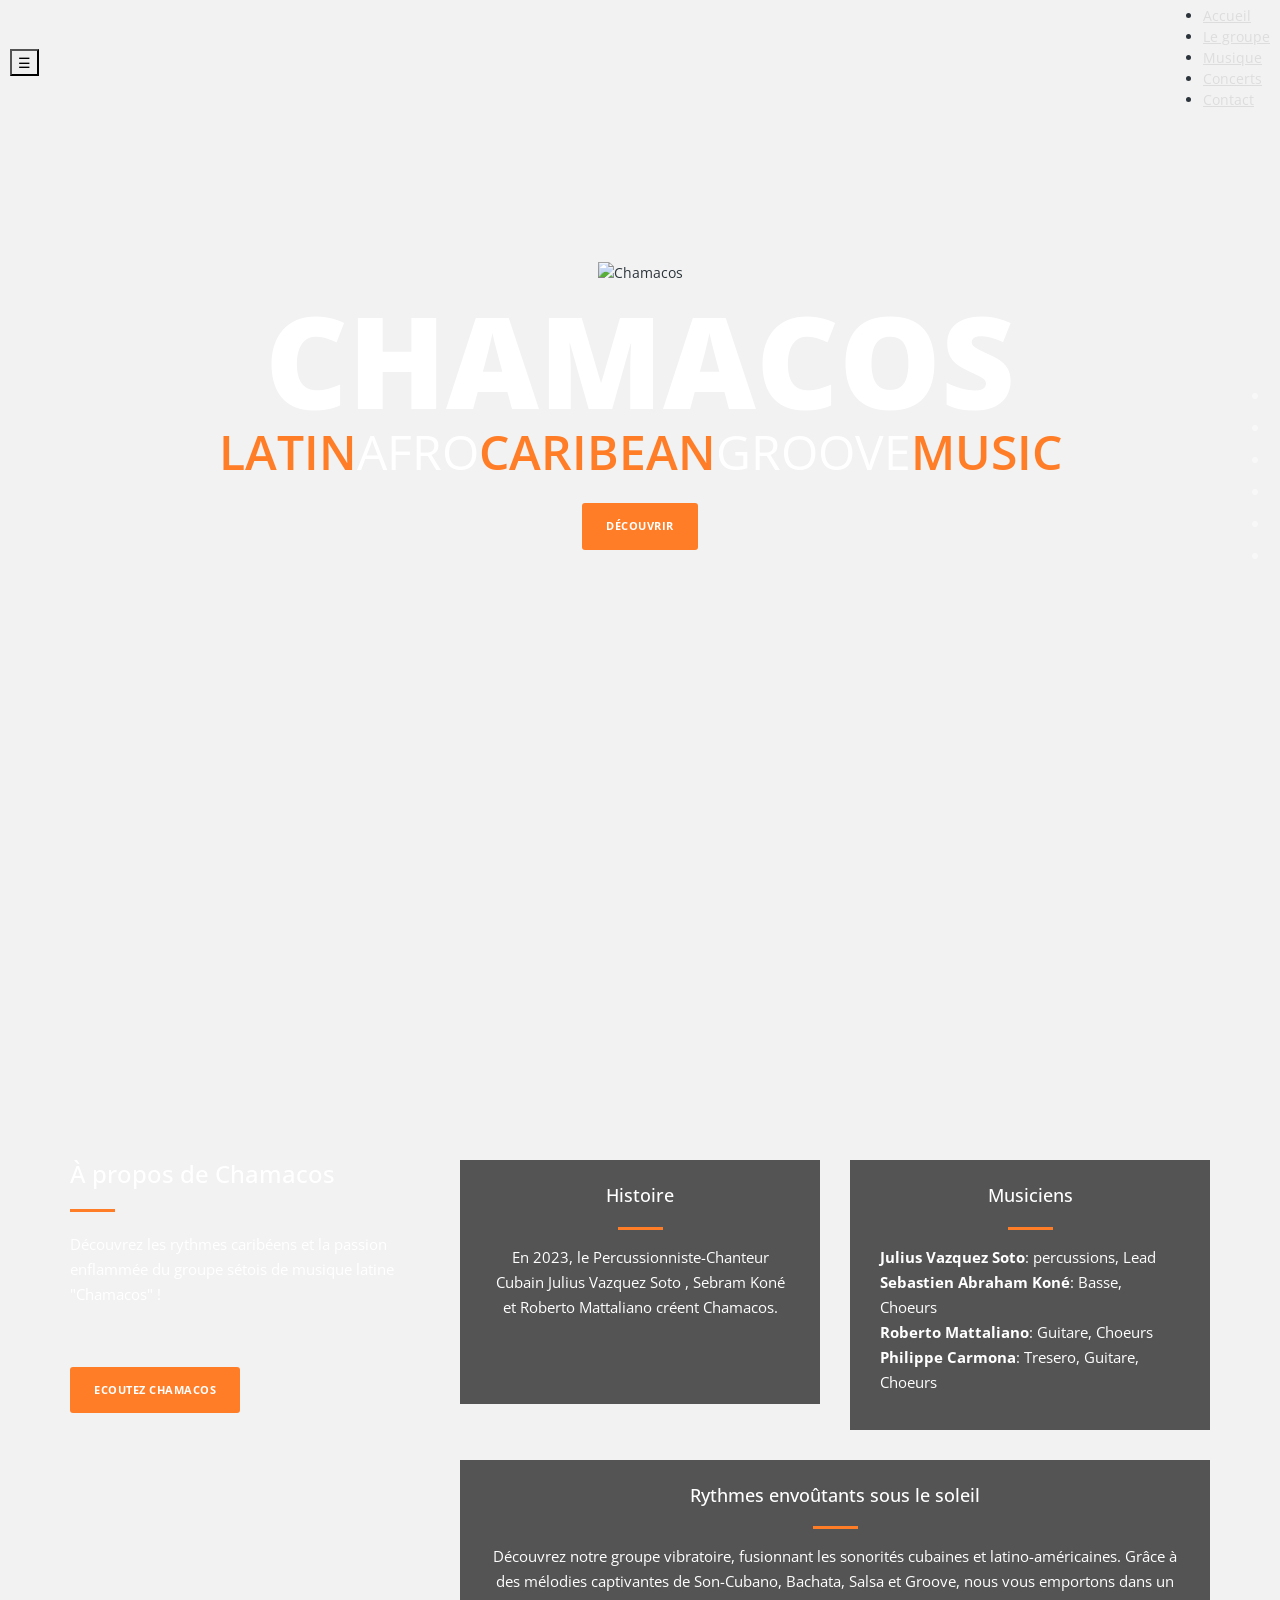
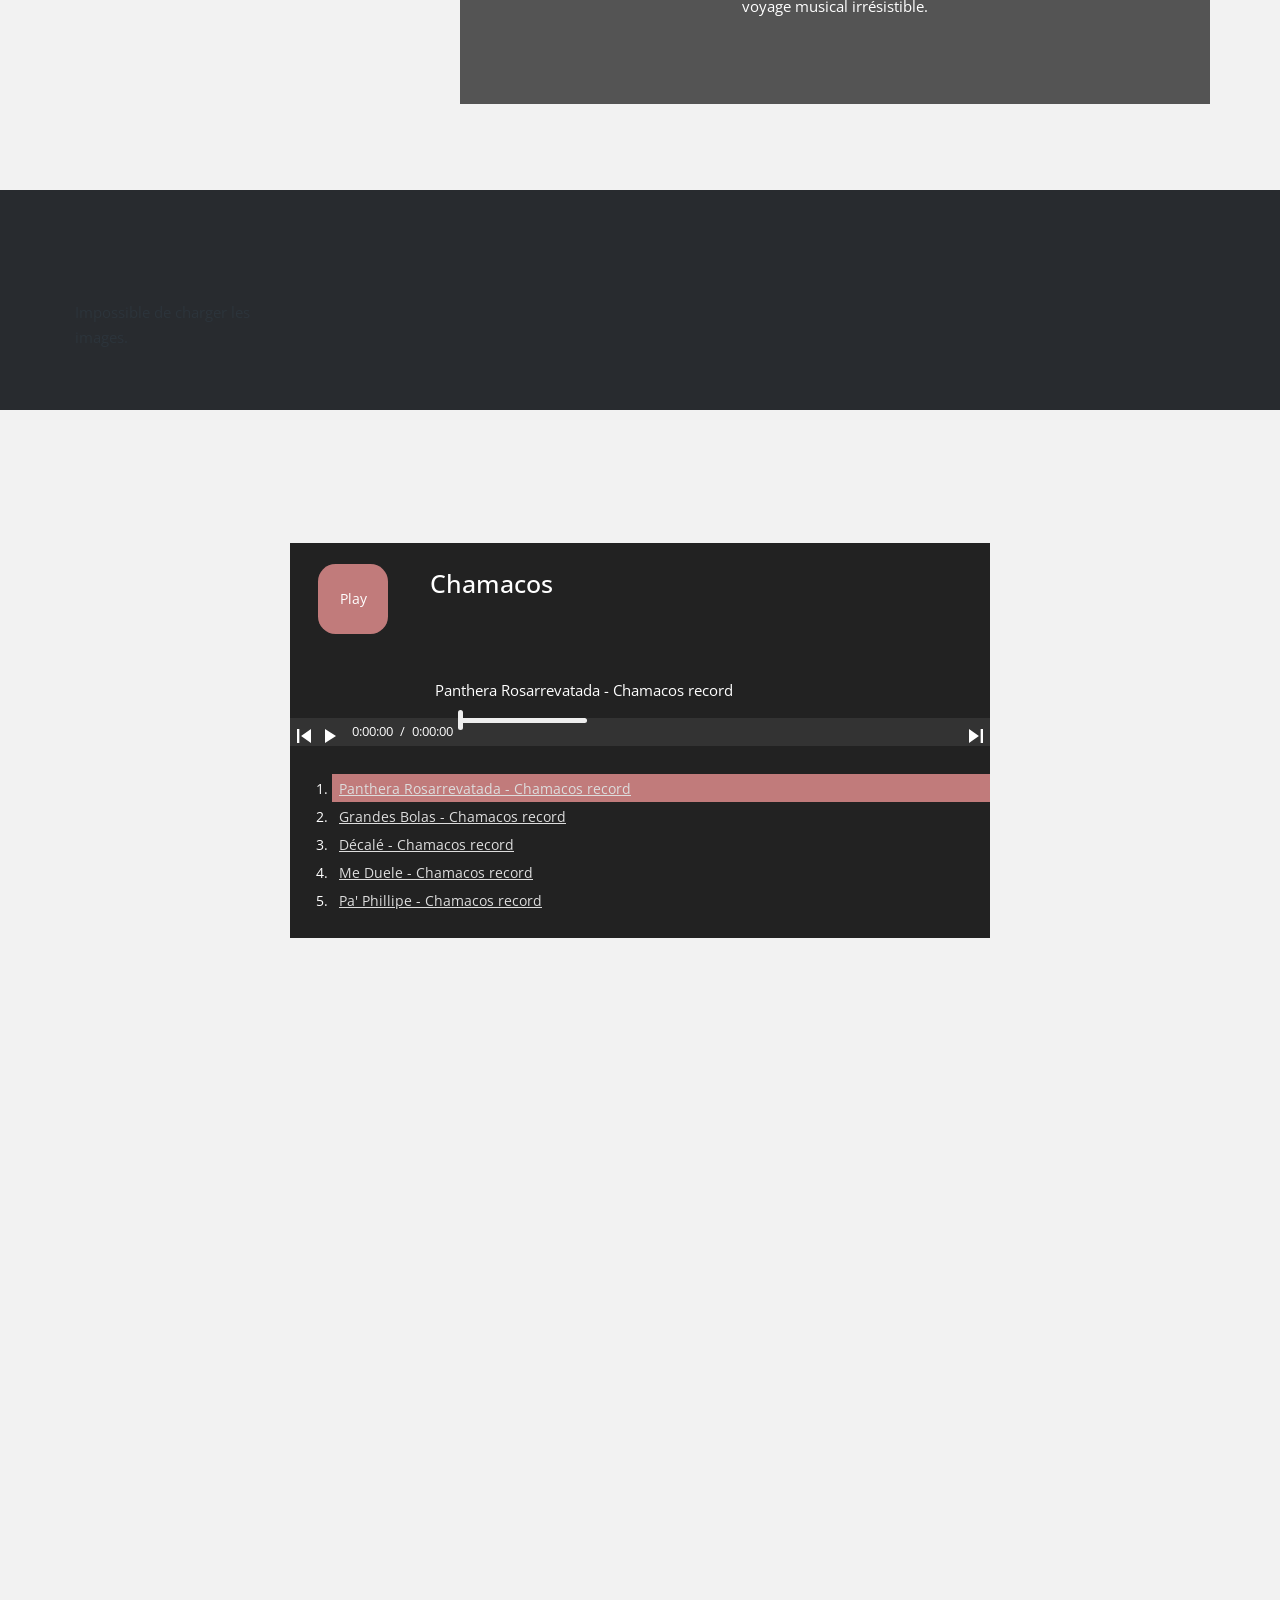
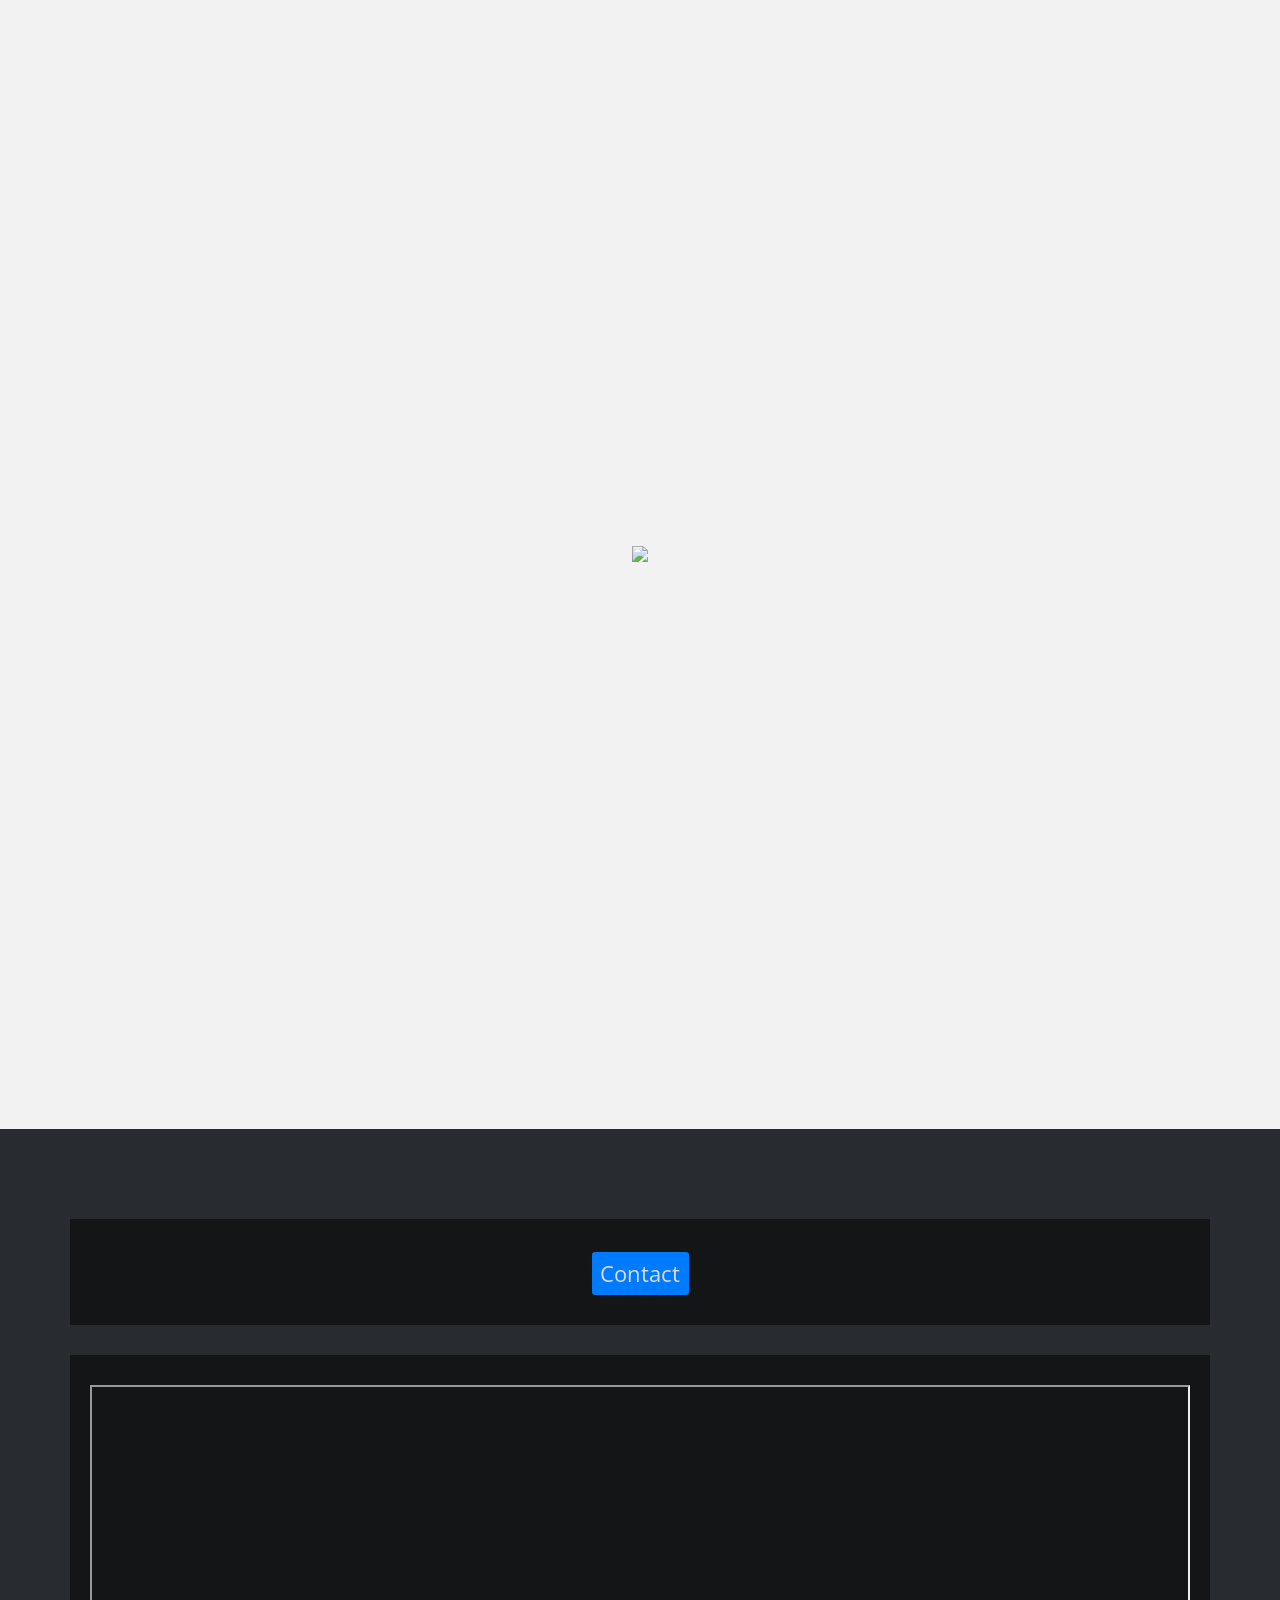
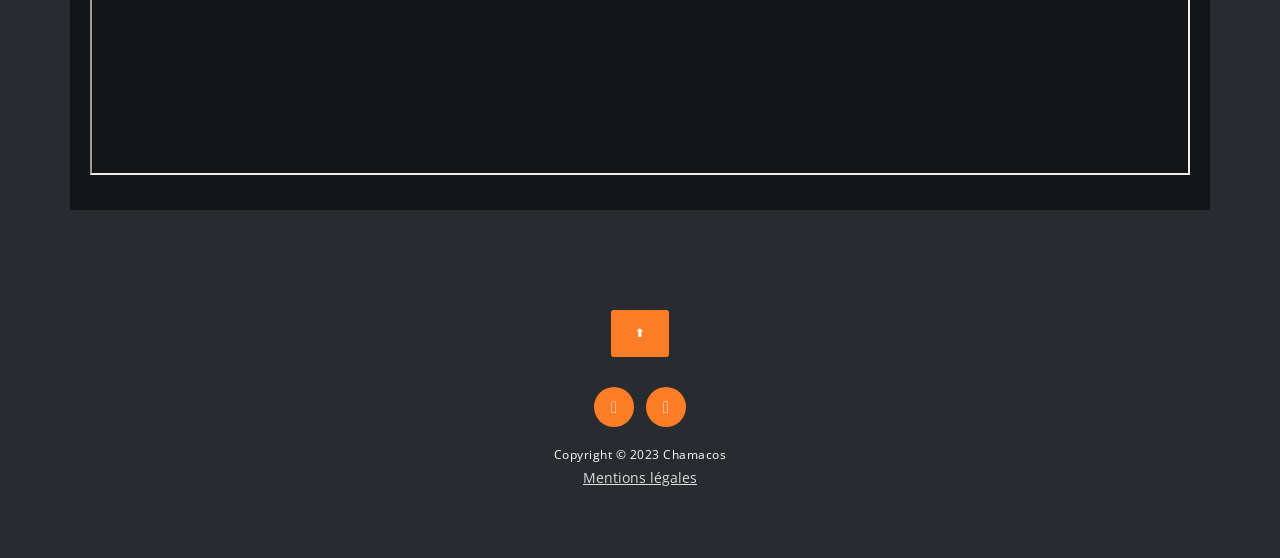
==== commit 7167a351: "Ajout de version dans href du css pour le cache" ====
--- a/index.html
+++ b/index.html
@@ -3,7 +3,7 @@
     <head>
         <meta charset="utf-8">
         <meta http-equiv="X-UA-Compatible" content="IE=edge,chrome=1">
-        <title>Chamacos</title>
+        <title>CHAMACOS</title>
         <meta name="description" content="Chamacos Latin Groove Music from SETE">
         <meta name="viewport" content="width=device-width, initial-scale=1">
         <link rel="apple-touch-icon" href="apple-touch-icon.png">
@@ -18,6 +18,22 @@
         <script src="js/vendor/modernizr-2.8.3-respond-1.4.2.min.js"></script>
     </head> 
 <body>
+    <header class="site-header">
+        <nav class="navbar">
+
+            <button class="nav-toggle logo" id="navToggle" aria-label="Ouvrir le menu">
+            ☰
+            </button>
+
+            <ul class="nav-menu" id="navMenu" style="font-family: Open Sans, sans-serif;">
+            <li><a href="/">Accueil</a></li>
+            <li><a href="groupe.html">Le groupe</a></li>
+            <li><a href="musique.html">Musique</a></li>
+            <li><a href="concerts.html">Concerts</a></li>
+            <li><a href="contact.html">Contact</a></li>
+            </ul>
+        </nav>
+    </header>
 
     <div class="fixed-side-navbar">
         <ul class="nav flex-column">
@@ -278,25 +294,16 @@
     <div class="contact-content" id="contact-us">
         <div class="container">
             <div class="row">
-                <div class="col-md-6">
+                <div class="col-md-12">
                     <div class="contact-form">
-                        <div class="row" >
-                            <form id="contact" action="" method="post" style="min-height:395px;">
-                                <div class="row">
-                                    <div class="col-md-12 text-center pt-5 pb-5"><p style="font-size:2em; color:white; ">Contact</p></div>
-                                    <div class="col-md-12 text-center pt-5 pb-5" style="font-size:2em">
-                                        <a class="btn btn-primary" style="font-size:0.8em;text-decoration: none;" href="tel:+33767436256" id="name">+33767436256 </a>
-                                    </div>
-                                    
-                                    <div class="col-md-12 text-center pt-5" >
-                                        <a class="btn btn-primary"  style="font-size:1.5em;text-decoration: none;" href="mailto:chamacos.sete@gmail.com" id="mail"> chamacos.sete@gmail.com </a>
-                                    </div>
-                                </div>
-                            </form>
-                        </div>
-                    </div>
-                </div>
-                <div class="col-md-6">
+                        
+                        <div class="col-md-12 text-center" style="font-size:2em">
+                            <a class="btn btn-primary" style="font-size:0.8em;text-decoration: none;" href="contact.html">Contact</a>
+                        </div>
+                
+                    </div>
+                </div>
+                <div class="col-md-12">
                     <div class="map">
                     <!-- How to change your own map point
                            1. Go to Google Maps
@@ -316,14 +323,11 @@
             <div class="row">
                 <div class="col-md-12">
                     <div class="primary-button">
-                        <a href="#home">Back To Top</a>
+                        <a href="#home">&#11014;</a>
                     </div>
                     <ul>
                         <li><a href="https://www.facebook.com/chamacos.fr" target="_blank"><i class="fa fa-facebook"></i></a></li>
-                        <!-- <li><a href="#"><i class="fa fa-twitter"></i></a></li> -->
-                        <!-- <li><a href="#"><i class="fa fa-linkedin"></i></a></li> -->
                         <li><a href="https://www.google.com/search?q=chamacos+sete&rlz=1C5CHFA_enFR1040FR1040&oq=chamacos+sete&gs_lcrp=EgZjaHJvbWUyBggAEEUYOdIBCDM0NzlqMGo3qAIAsAIA&sourceid=chrome&ie=UTF-8" target="_blank"><i class="fa fa-google"></i></a></li>
-                        <!-- <li><a href="#"><i class="fa fa-dribbble"></i></a></li> -->
                     </ul>
                     <p>Copyright &copy; 2023 Chamacos</p>
                     <a href="mention.html">Mentions légales</a>
@@ -331,8 +335,6 @@
             </div>
         </div>
     </footer>
-
-
 
     <script src="https://ajax.googleapis.com/ajax/libs/jquery/1.11.2/jquery.min.js"></script>
     <script>window.jQuery || document.write('<script src="js/vendor/jquery-1.11.2.min.js"><\/script>')</script>
@@ -427,5 +429,11 @@
         loadContent();
         setInterval(loadContent, 30000);
     </script>
+
+    <script>
+        document.getElementById('navToggle').addEventListener('click', function () {
+            document.getElementById('navMenu').classList.toggle('active');
+        });
+    </script>
 </body>
 </html>
